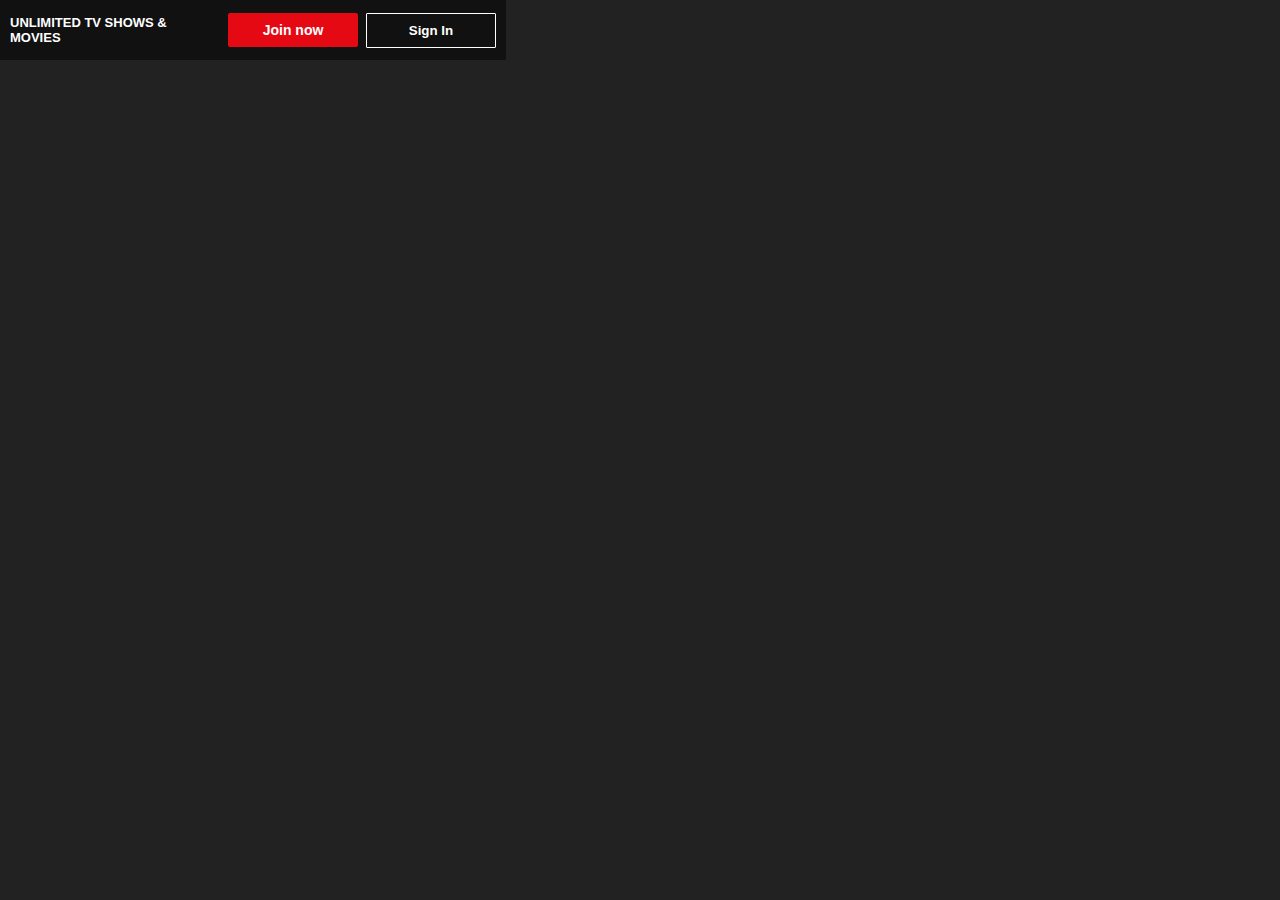
==== index1.html @ 2d8430bd "modified file successfully" ====
<!DOCTYPE html>
<html lang="en">
<head>
    <meta charset="UTF-8">
    <meta name="viewport" content="width=device-width, initial-scale=1.0">
    <title>Document</title>
    <link rel="stylesheet" href="index1.css">
</head>
<body>
    <!-- nav bar -->
    <nav>
        <div class="logo">
            <img src="pngwing.com.png" alt="">
        </div>
        <div class="actions">
            <div class="cls">UNLIMITED TV SHOWS & MOVIES</div>
            <button class="joinnow">Join now</button>
            <button class="signin"><b>Sign In</b></button>
        </div>
     </nav>

</body>
</html>
---- index1.css ----
*{
    padding:0px;
    margin:0px;
    box-sizing:border-box ;
}
body{
    background-color: #222;
    color:#fff;
    font-family:Netflix Sans, Helvetica Neue, Segoe UI, Roboto, Ubuntu, sans-serif ;
}
nav .logo img{
    object-fit: contain;
    max-width: 20%; 
}
nav{
    display: flex;
    padding: 5px 10px;
    justify-content: space-between;
    position: fixed;
    background-color: #111; 
    height: 60px;
}
nav .actions{
    align-items: center;
    display: flex;
    flex-direction: row;
    font-size: 13px;
    font-weight: 600;
}
nav .actions .cls{
    display: block;
    unicode-bidi: isolate;
    width: 210px;
}
nav .actions .joinnow{
    background-color: #e50914;
    color: #fff;
    font-size: 14px;
    font-weight: 600;
    padding: 9px 16px ;
    border: none;
    border-radius: 2px;
    cursor: pointer;
    margin: 0 8px;
    width:130px ;
}
nav .actions .joinnow:hover{
    background-color: #fff;
    color: #958383;
    transition: 0.8ms;
}
nav .actions .signin{
    background-color: transparent;
    color: #fff;
    padding: 9px 16px ;
    border: 0.5px solid #fff;
    border-radius: 1px;
    width: 130px;
}
nav .actions .signin:hover{
    background-color: #fff;
    color: #111;
}
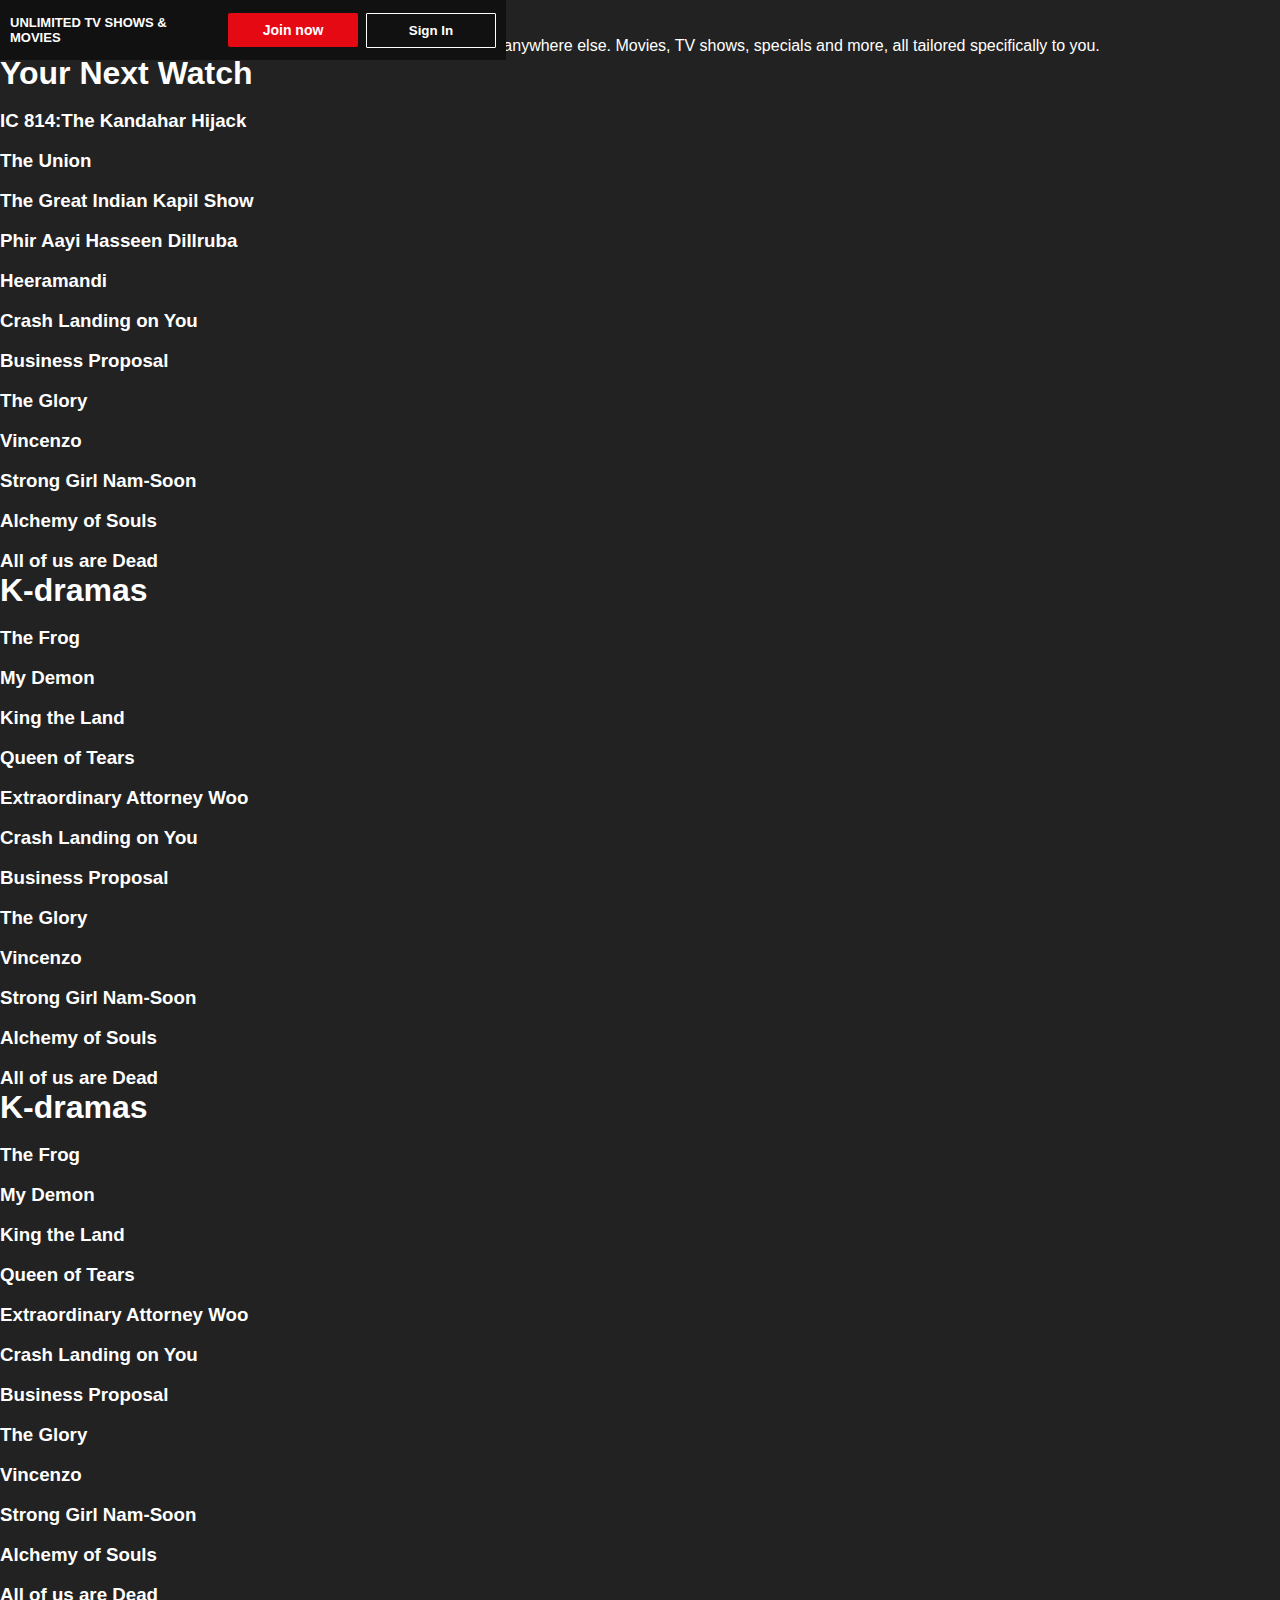
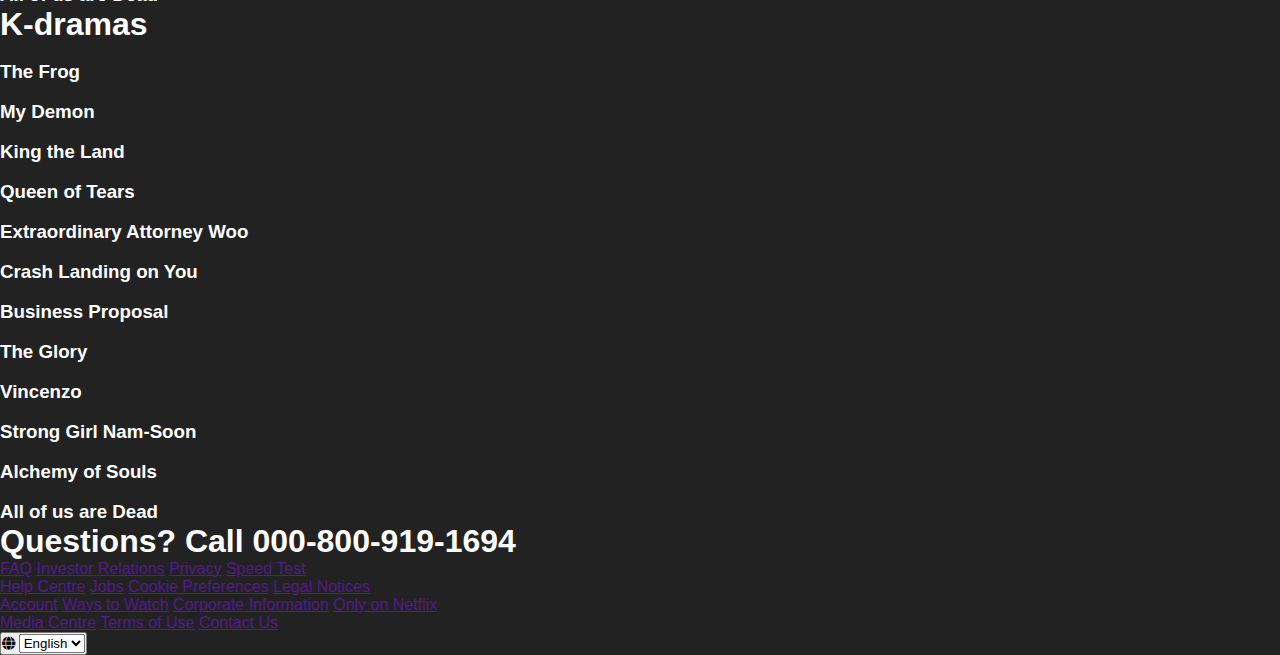
==== commit 1c22320e: "modified file successfully" ====
--- a/index1.html
+++ b/index1.html
@@ -5,6 +5,7 @@
     <meta name="viewport" content="width=device-width, initial-scale=1.0">
     <title>Document</title>
     <link rel="stylesheet" href="index1.css">
+    <link rel="stylesheet" href="https://cdnjs.cloudflare.com/ajax/libs/font-awesome/6.6.0/css/all.min.css">
 </head>
 <body>
     <!-- nav bar -->
@@ -18,6 +19,260 @@
             <button class="signin"><b>Sign In</b></button>
         </div>
      </nav>
-
+     <section class="outline">
+        <h1 class="only"><b>Only on Netflix</b></h1>
+        <p>Netflix is the home of amazing original programming that you can’t find anywhere else. Movies, TV shows, specials and more, all tailored specifically to you.</p>
+        <h1>Your Next Watch</h1>
+        <div class="posters">
+            <div class="new">
+                <img src="https://occ-0-5261-3663.1.nflxso.net/dnm/api/v6/Qs00mKCpRvrkl3HZAN5KwEL1kpE/[base64].jpg?r=533"
+                    alt="" class="poster">
+                <h3>IC 814:The Kandahar Hijack</h3>
+            </div>
+            <div class="new">
+                <img src="https://occ-0-5261-3663.1.nflxso.net/dnm/api/v6/Qs00mKCpRvrkl3HZAN5KwEL1kpE/[base64].jpg?r=bb6"alt="" class="poster">
+                <h3>The Union</h3>    
+            </div>
+            <div class="new">
+                <img src="https://occ-0-5261-3663.1.nflxso.net/dnm/api/v6/Qs00mKCpRvrkl3HZAN5KwEL1kpE/AAAABYVEdkYu_MF22poUFiLjwYgBVdHnzbSue32Kyx8lcCwrXBm0QSkG-vRmZM0C-ZmAsiUy5p14givKf9udeGMP8-IaL9aCq12ztod7KP_6eeK0AHW2UAkrdB8ydfwMR6jmt96P.jpg?r=92b"alt="" class="poster">
+                <h3>The Great Indian Kapil Show</h3>
+            </div>
+            <div class="new">
+                <img src="https://occ-0-5261-3663.1.nflxso.net/dnm/api/v6/Qs00mKCpRvrkl3HZAN5KwEL1kpE/[base64].jpg?r=8f2"alt="" class="poster">
+                <h3>
+                    Phir Aayi Hasseen Dillruba</h3>
+            </div>
+            <div class="new">
+                <img src="https://occ-0-5261-3662.1.nflxso.net/dnm/api/v6/Qs00mKCpRvrkl3HZAN5KwEL1kpE/AAAABUH8NFZMMoPr4JHVJVTz0t8ZY3IKkRwitkL5wRWonK7zgc8Olm1rho7z8f0uIzkMcZmi6R8G4JLil1c3qM4UhfZ2EeRvrRGxkyX7vzbu4dynk5YVXTd4LUbrEeNsr7sSySHG.jpg?r=66f"alt="" class="poster">
+                <h3>Heeramandi</h3>
+            </div>
+            <div class="new">
+                <img src="https://occ-0-7613-3663.1.nflxso.net/dnm/api/v6/Qs00mKCpRvrkl3HZAN5KwEL1kpE/AAAABdxN36ttYwRQ2x5Gd4Vf8-kZZPwvMCRS0-dvt8BDlxSa3Fr3jfZVJ96CP-or5s67yFfK9Gq8Csmf5y8DtrXrGFkGH7JAif9HORfsvZUSI3yK-TL54cg3hK9Pb67utRRr04Wa.jpg?r=2b0"alt="" class="poster">
+                <h3>Crash Landing on You</h3>
+            </div>
+            <div class="new">
+                <img src="https://occ-0-7613-3663.1.nflxso.net/dnm/api/v6/Qs00mKCpRvrkl3HZAN5KwEL1kpE/AAAABa6R0zawmvBIlpRMxH9N2cD-aKWcmyqM8q3d_u41QnzVuaTgU8vxi1cWa4Q5oLSVCRjVDIoC0opTfZO_s-hyMzZl1_8PGK449ohLgy9CvPNXpKKkgCeta667RBPXODjZ2UWr.jpg?r=095"alt="" class="poster">
+                <h3>Business Proposal</h3>
+            </div>
+            <div class="new">
+                <img src="https://occ-0-7613-3663.1.nflxso.net/dnm/api/v6/Qs00mKCpRvrkl3HZAN5KwEL1kpE/AAAABVfPGa77dyP88-Xt_q-1tFannPOu5z0IK0DpvzCAZQUIPmWD5S8H2COg1wpWnIdBmRnxz3rFkobaI53h0zDaW9A7bNskvscjOkM9XWv7TT-_7KKnGgQqLt680sXelr48HssQ.jpg?r=3d2"alt="" class="poster">
+                <h3>The Glory</h3>
+            </div>
+            <div class="new">
+                <img src="https://occ-0-7613-3663.1.nflxso.net/dnm/api/v6/Qs00mKCpRvrkl3HZAN5KwEL1kpE/AAAABSitjBhxTkmKXKaLTESIa5iQ58nAyggjQUOYupjSwRe4gUR-_YAITsOHD6tTTZNuBfh0ssBesZYcvf9X7kTOjYj9LklBcD2gEr8rFmNxUtSBec4jGBl4Faf5hCl09TqioZr0.jpg?r=c8b"alt="" class="poster">
+                <h3>Vincenzo</h3>
+            </div>
+            <div class="new">
+                <img src="https://occ-0-7613-3663.1.nflxso.net/dnm/api/v6/Qs00mKCpRvrkl3HZAN5KwEL1kpE/AAAABcFoaztNqXLBlu5wt61mqadk_CMGU4W0UBALtAQs2YG4yJBNVNHmNiB8RtqnPPvYbZ8tdN2rFU6h6Zs7WuIv7c74C74zQeggvD2BB4NEIknREGmNptnt7-_E5Rt41ZyjsFMB.jpg?r=b45"alt="" class="poster">
+                <h3>Strong Girl Nam-Soon</h3>
+            </div>
+            <div class="new">
+                <img src="https://occ-0-7613-3663.1.nflxso.net/dnm/api/v6/Qs00mKCpRvrkl3HZAN5KwEL1kpE/AAAABcA5ihJ4PuMTrXRTHaAth8_nva2HRrSpo6wDgeD-HQjL1xILiSbYvlxn3UUrfrRehqFd61hZ_TczbI3bSzNGVe45MDX3kRA9Q6eFV8MugE-LEhQqj8wwZOScKLsz5US_6UDI.jpg?r=95c"alt="" class="poster">
+                <h3>Alchemy of Souls</h3>
+            </div>
+            <div class="new">
+                <img src="https://occ-0-7613-3663.1.nflxso.net/dnm/api/v6/Qs00mKCpRvrkl3HZAN5KwEL1kpE/AAAABdOdSuAwEvu_jZKZr4g_GHiP3YpfGSkqDi5yisAEpNVwAv-raxL1fcezQZn4aEu7ixtzlsbRg2GlY2_dkqo9QJyaJgz0Qkr1tH76wgOK9ulsSgZDe_QhgqxBTPeTJgIRGGSI.jpg?r=d40"alt="" class="poster">
+                <h3>All of us are Dead</h3>
+            </div>
+        </div>
+    </section>
+    <section>
+        <h1>K-dramas</h1>
+        <div class="posters">
+            <div class="new">
+                <img src="https://occ-0-7613-3663.1.nflxso.net/dnm/api/v6/Qs00mKCpRvrkl3HZAN5KwEL1kpE/[base64].jpg?r=c81"
+                    alt="" class="poster">
+                <h3>The Frog</h3>
+            </div>
+            <div class="new">
+                <img src="https://occ-0-7613-3663.1.nflxso.net/dnm/api/v6/Qs00mKCpRvrkl3HZAN5KwEL1kpE/AAAABQDpT6t8mS6Bent2_DvrUxLtm_sov8E2N7qazbGw6iISJLJh1LnGOJKOzi6fY5gxCqzu8tmDIKZ3I3Po5e6jKRYjIC2N1Ahs76BHqWgeTUV-3JNMvKwq1KfxjoW3E48X3LZe.jpg?r=44c"alt="" class="poster">
+                <h3>My Demon</h3>    
+            </div>
+            <div class="new">
+                <img src="https://occ-0-7613-3663.1.nflxso.net/dnm/api/v6/Qs00mKCpRvrkl3HZAN5KwEL1kpE/AAAABcg9TuSaELytTMpfLNBbxPokSI47FYpoWXi2vbAvluwsIXZAQ_M2mBc6BoAfjahHiZGrJzGmCwBxfwNG_JYhQZ7Q5O_5UjdousyT7iLkqOFlzgNy1L2hZNDEeYKXfYw-GOw9.jpg?r=b69"alt="" class="poster">
+                <h3>King the Land</h3>
+            </div>
+            <div class="new">
+                <img src="https://occ-0-7613-3663.1.nflxso.net/dnm/api/v6/Qs00mKCpRvrkl3HZAN5KwEL1kpE/AAAABauaf_pjBXX9G_dl-IYBIWLYWexsTpaSGU0ulKaCMLmsn_ew6nmLGev9nFJJ7bRDMaKAGE0G2Egdgy30VgHbVI7c0-IeOxmMp5j-0AoMIuToZbPzDmGzCQjZIN_OLvtEARjE.jpg?r=3e4"alt="" class="poster">
+                <h3>Queen of Tears</h3>
+            </div>
+            <div class="new">
+                <img src="https://occ-0-7613-3663.1.nflxso.net/dnm/api/v6/Qs00mKCpRvrkl3HZAN5KwEL1kpE/AAAABWJrYB_PTHdpNMIwBeszzs4d5Qe4GyIlXOoyQhA0pvhLkYUk-yDw2s94PwpKEAAHshonNEXTwLnW9hVHJPEgN-1r2aGO-ZHN4qXPnOhkSI7_oOeLSxNLzEtkZNqd3os0qI_P.jpg?r=141"alt="" class="poster">
+                <h3>Extraordinary Attorney Woo</h3>
+            </div>
+            <div class="new">
+                <img src="https://occ-0-7613-3663.1.nflxso.net/dnm/api/v6/Qs00mKCpRvrkl3HZAN5KwEL1kpE/AAAABdxN36ttYwRQ2x5Gd4Vf8-kZZPwvMCRS0-dvt8BDlxSa3Fr3jfZVJ96CP-or5s67yFfK9Gq8Csmf5y8DtrXrGFkGH7JAif9HORfsvZUSI3yK-TL54cg3hK9Pb67utRRr04Wa.jpg?r=2b0"alt="" class="poster">
+                <h3>Crash Landing on You</h3>
+            </div>
+            <div class="new">
+                <img src="https://occ-0-7613-3663.1.nflxso.net/dnm/api/v6/Qs00mKCpRvrkl3HZAN5KwEL1kpE/AAAABa6R0zawmvBIlpRMxH9N2cD-aKWcmyqM8q3d_u41QnzVuaTgU8vxi1cWa4Q5oLSVCRjVDIoC0opTfZO_s-hyMzZl1_8PGK449ohLgy9CvPNXpKKkgCeta667RBPXODjZ2UWr.jpg?r=095"alt="" class="poster">
+                <h3>Business Proposal</h3>
+            </div>
+            <div class="new">
+                <img src="https://occ-0-7613-3663.1.nflxso.net/dnm/api/v6/Qs00mKCpRvrkl3HZAN5KwEL1kpE/AAAABVfPGa77dyP88-Xt_q-1tFannPOu5z0IK0DpvzCAZQUIPmWD5S8H2COg1wpWnIdBmRnxz3rFkobaI53h0zDaW9A7bNskvscjOkM9XWv7TT-_7KKnGgQqLt680sXelr48HssQ.jpg?r=3d2"alt="" class="poster">
+                <h3>The Glory</h3>
+            </div>
+            <div class="new">
+                <img src="https://occ-0-7613-3663.1.nflxso.net/dnm/api/v6/Qs00mKCpRvrkl3HZAN5KwEL1kpE/AAAABSitjBhxTkmKXKaLTESIa5iQ58nAyggjQUOYupjSwRe4gUR-_YAITsOHD6tTTZNuBfh0ssBesZYcvf9X7kTOjYj9LklBcD2gEr8rFmNxUtSBec4jGBl4Faf5hCl09TqioZr0.jpg?r=c8b"alt="" class="poster">
+                <h3>Vincenzo</h3>
+            </div>
+            <div class="new">
+                <img src="https://occ-0-7613-3663.1.nflxso.net/dnm/api/v6/Qs00mKCpRvrkl3HZAN5KwEL1kpE/AAAABcFoaztNqXLBlu5wt61mqadk_CMGU4W0UBALtAQs2YG4yJBNVNHmNiB8RtqnPPvYbZ8tdN2rFU6h6Zs7WuIv7c74C74zQeggvD2BB4NEIknREGmNptnt7-_E5Rt41ZyjsFMB.jpg?r=b45"alt="" class="poster">
+                <h3>Strong Girl Nam-Soon</h3>
+            </div>
+            <div class="new">
+                <img src="https://occ-0-7613-3663.1.nflxso.net/dnm/api/v6/Qs00mKCpRvrkl3HZAN5KwEL1kpE/AAAABcA5ihJ4PuMTrXRTHaAth8_nva2HRrSpo6wDgeD-HQjL1xILiSbYvlxn3UUrfrRehqFd61hZ_TczbI3bSzNGVe45MDX3kRA9Q6eFV8MugE-LEhQqj8wwZOScKLsz5US_6UDI.jpg?r=95c"alt="" class="poster">
+                <h3>Alchemy of Souls</h3>
+            </div>
+            <div class="new">
+                <img src="https://occ-0-7613-3663.1.nflxso.net/dnm/api/v6/Qs00mKCpRvrkl3HZAN5KwEL1kpE/AAAABdOdSuAwEvu_jZKZr4g_GHiP3YpfGSkqDi5yisAEpNVwAv-raxL1fcezQZn4aEu7ixtzlsbRg2GlY2_dkqo9QJyaJgz0Qkr1tH76wgOK9ulsSgZDe_QhgqxBTPeTJgIRGGSI.jpg?r=d40"alt="" class="poster">
+                <h3>All of us are Dead</h3>
+            </div>
+        </div>
+    </section>
+    <section>
+        <h1>K-dramas</h1>
+        <div class="posters">
+            <div class="new">
+                <img src="https://occ-0-7613-3663.1.nflxso.net/dnm/api/v6/Qs00mKCpRvrkl3HZAN5KwEL1kpE/[base64].jpg?r=c81"
+                    alt="" class="poster">
+                <h3>The Frog</h3>
+            </div>
+            <div class="new">
+                <img src="https://occ-0-7613-3663.1.nflxso.net/dnm/api/v6/Qs00mKCpRvrkl3HZAN5KwEL1kpE/AAAABQDpT6t8mS6Bent2_DvrUxLtm_sov8E2N7qazbGw6iISJLJh1LnGOJKOzi6fY5gxCqzu8tmDIKZ3I3Po5e6jKRYjIC2N1Ahs76BHqWgeTUV-3JNMvKwq1KfxjoW3E48X3LZe.jpg?r=44c"alt="" class="poster">
+                <h3>My Demon</h3>    
+            </div>
+            <div class="new">
+                <img src="https://occ-0-7613-3663.1.nflxso.net/dnm/api/v6/Qs00mKCpRvrkl3HZAN5KwEL1kpE/AAAABcg9TuSaELytTMpfLNBbxPokSI47FYpoWXi2vbAvluwsIXZAQ_M2mBc6BoAfjahHiZGrJzGmCwBxfwNG_JYhQZ7Q5O_5UjdousyT7iLkqOFlzgNy1L2hZNDEeYKXfYw-GOw9.jpg?r=b69"alt="" class="poster">
+                <h3>King the Land</h3>
+            </div>
+            <div class="new">
+                <img src="https://occ-0-7613-3663.1.nflxso.net/dnm/api/v6/Qs00mKCpRvrkl3HZAN5KwEL1kpE/AAAABauaf_pjBXX9G_dl-IYBIWLYWexsTpaSGU0ulKaCMLmsn_ew6nmLGev9nFJJ7bRDMaKAGE0G2Egdgy30VgHbVI7c0-IeOxmMp5j-0AoMIuToZbPzDmGzCQjZIN_OLvtEARjE.jpg?r=3e4"alt="" class="poster">
+                <h3>Queen of Tears</h3>
+            </div>
+            <div class="new">
+                <img src="https://occ-0-7613-3663.1.nflxso.net/dnm/api/v6/Qs00mKCpRvrkl3HZAN5KwEL1kpE/AAAABWJrYB_PTHdpNMIwBeszzs4d5Qe4GyIlXOoyQhA0pvhLkYUk-yDw2s94PwpKEAAHshonNEXTwLnW9hVHJPEgN-1r2aGO-ZHN4qXPnOhkSI7_oOeLSxNLzEtkZNqd3os0qI_P.jpg?r=141"alt="" class="poster">
+                <h3>Extraordinary Attorney Woo</h3>
+            </div>
+            <div class="new">
+                <img src="https://occ-0-7613-3663.1.nflxso.net/dnm/api/v6/Qs00mKCpRvrkl3HZAN5KwEL1kpE/AAAABdxN36ttYwRQ2x5Gd4Vf8-kZZPwvMCRS0-dvt8BDlxSa3Fr3jfZVJ96CP-or5s67yFfK9Gq8Csmf5y8DtrXrGFkGH7JAif9HORfsvZUSI3yK-TL54cg3hK9Pb67utRRr04Wa.jpg?r=2b0"alt="" class="poster">
+                <h3>Crash Landing on You</h3>
+            </div>
+            <div class="new">
+                <img src="https://occ-0-7613-3663.1.nflxso.net/dnm/api/v6/Qs00mKCpRvrkl3HZAN5KwEL1kpE/AAAABa6R0zawmvBIlpRMxH9N2cD-aKWcmyqM8q3d_u41QnzVuaTgU8vxi1cWa4Q5oLSVCRjVDIoC0opTfZO_s-hyMzZl1_8PGK449ohLgy9CvPNXpKKkgCeta667RBPXODjZ2UWr.jpg?r=095"alt="" class="poster">
+                <h3>Business Proposal</h3>
+            </div>
+            <div class="new">
+                <img src="https://occ-0-7613-3663.1.nflxso.net/dnm/api/v6/Qs00mKCpRvrkl3HZAN5KwEL1kpE/AAAABVfPGa77dyP88-Xt_q-1tFannPOu5z0IK0DpvzCAZQUIPmWD5S8H2COg1wpWnIdBmRnxz3rFkobaI53h0zDaW9A7bNskvscjOkM9XWv7TT-_7KKnGgQqLt680sXelr48HssQ.jpg?r=3d2"alt="" class="poster">
+                <h3>The Glory</h3>
+            </div>
+            <div class="new">
+                <img src="https://occ-0-7613-3663.1.nflxso.net/dnm/api/v6/Qs00mKCpRvrkl3HZAN5KwEL1kpE/AAAABSitjBhxTkmKXKaLTESIa5iQ58nAyggjQUOYupjSwRe4gUR-_YAITsOHD6tTTZNuBfh0ssBesZYcvf9X7kTOjYj9LklBcD2gEr8rFmNxUtSBec4jGBl4Faf5hCl09TqioZr0.jpg?r=c8b"alt="" class="poster">
+                <h3>Vincenzo</h3>
+            </div>
+            <div class="new">
+                <img src="https://occ-0-7613-3663.1.nflxso.net/dnm/api/v6/Qs00mKCpRvrkl3HZAN5KwEL1kpE/AAAABcFoaztNqXLBlu5wt61mqadk_CMGU4W0UBALtAQs2YG4yJBNVNHmNiB8RtqnPPvYbZ8tdN2rFU6h6Zs7WuIv7c74C74zQeggvD2BB4NEIknREGmNptnt7-_E5Rt41ZyjsFMB.jpg?r=b45"alt="" class="poster">
+                <h3>Strong Girl Nam-Soon</h3>
+            </div>
+            <div class="new">
+                <img src="https://occ-0-7613-3663.1.nflxso.net/dnm/api/v6/Qs00mKCpRvrkl3HZAN5KwEL1kpE/AAAABcA5ihJ4PuMTrXRTHaAth8_nva2HRrSpo6wDgeD-HQjL1xILiSbYvlxn3UUrfrRehqFd61hZ_TczbI3bSzNGVe45MDX3kRA9Q6eFV8MugE-LEhQqj8wwZOScKLsz5US_6UDI.jpg?r=95c"alt="" class="poster">
+                <h3>Alchemy of Souls</h3>
+            </div>
+            <div class="new">
+                <img src="https://occ-0-7613-3663.1.nflxso.net/dnm/api/v6/Qs00mKCpRvrkl3HZAN5KwEL1kpE/AAAABdOdSuAwEvu_jZKZr4g_GHiP3YpfGSkqDi5yisAEpNVwAv-raxL1fcezQZn4aEu7ixtzlsbRg2GlY2_dkqo9QJyaJgz0Qkr1tH76wgOK9ulsSgZDe_QhgqxBTPeTJgIRGGSI.jpg?r=d40"alt="" class="poster">
+                <h3>All of us are Dead</h3>
+            </div>
+        </div>
+    </section>
+    <section>
+        <h1>K-dramas</h1>
+        <div class="posters">
+            <div class="new">
+                <img src="https://occ-0-7613-3663.1.nflxso.net/dnm/api/v6/Qs00mKCpRvrkl3HZAN5KwEL1kpE/[base64].jpg?r=c81"
+                    alt="" class="poster">
+                <h3>The Frog</h3>
+            </div>
+            <div class="new">
+                <img src="https://occ-0-7613-3663.1.nflxso.net/dnm/api/v6/Qs00mKCpRvrkl3HZAN5KwEL1kpE/AAAABQDpT6t8mS6Bent2_DvrUxLtm_sov8E2N7qazbGw6iISJLJh1LnGOJKOzi6fY5gxCqzu8tmDIKZ3I3Po5e6jKRYjIC2N1Ahs76BHqWgeTUV-3JNMvKwq1KfxjoW3E48X3LZe.jpg?r=44c"alt="" class="poster">
+                <h3>My Demon</h3>    
+            </div>
+            <div class="new">
+                <img src="https://occ-0-7613-3663.1.nflxso.net/dnm/api/v6/Qs00mKCpRvrkl3HZAN5KwEL1kpE/AAAABcg9TuSaELytTMpfLNBbxPokSI47FYpoWXi2vbAvluwsIXZAQ_M2mBc6BoAfjahHiZGrJzGmCwBxfwNG_JYhQZ7Q5O_5UjdousyT7iLkqOFlzgNy1L2hZNDEeYKXfYw-GOw9.jpg?r=b69"alt="" class="poster">
+                <h3>King the Land</h3>
+            </div>
+            <div class="new">
+                <img src="https://occ-0-7613-3663.1.nflxso.net/dnm/api/v6/Qs00mKCpRvrkl3HZAN5KwEL1kpE/AAAABauaf_pjBXX9G_dl-IYBIWLYWexsTpaSGU0ulKaCMLmsn_ew6nmLGev9nFJJ7bRDMaKAGE0G2Egdgy30VgHbVI7c0-IeOxmMp5j-0AoMIuToZbPzDmGzCQjZIN_OLvtEARjE.jpg?r=3e4"alt="" class="poster">
+                <h3>Queen of Tears</h3>
+            </div>
+            <div class="new">
+                <img src="https://occ-0-7613-3663.1.nflxso.net/dnm/api/v6/Qs00mKCpRvrkl3HZAN5KwEL1kpE/AAAABWJrYB_PTHdpNMIwBeszzs4d5Qe4GyIlXOoyQhA0pvhLkYUk-yDw2s94PwpKEAAHshonNEXTwLnW9hVHJPEgN-1r2aGO-ZHN4qXPnOhkSI7_oOeLSxNLzEtkZNqd3os0qI_P.jpg?r=141"alt="" class="poster">
+                <h3>Extraordinary Attorney Woo</h3>
+            </div>
+            <div class="new">
+                <img src="https://occ-0-7613-3663.1.nflxso.net/dnm/api/v6/Qs00mKCpRvrkl3HZAN5KwEL1kpE/AAAABdxN36ttYwRQ2x5Gd4Vf8-kZZPwvMCRS0-dvt8BDlxSa3Fr3jfZVJ96CP-or5s67yFfK9Gq8Csmf5y8DtrXrGFkGH7JAif9HORfsvZUSI3yK-TL54cg3hK9Pb67utRRr04Wa.jpg?r=2b0"alt="" class="poster">
+                <h3>Crash Landing on You</h3>
+            </div>
+            <div class="new">
+                <img src="https://occ-0-7613-3663.1.nflxso.net/dnm/api/v6/Qs00mKCpRvrkl3HZAN5KwEL1kpE/AAAABa6R0zawmvBIlpRMxH9N2cD-aKWcmyqM8q3d_u41QnzVuaTgU8vxi1cWa4Q5oLSVCRjVDIoC0opTfZO_s-hyMzZl1_8PGK449ohLgy9CvPNXpKKkgCeta667RBPXODjZ2UWr.jpg?r=095"alt="" class="poster">
+                <h3>Business Proposal</h3>
+            </div>
+            <div class="new">
+                <img src="https://occ-0-7613-3663.1.nflxso.net/dnm/api/v6/Qs00mKCpRvrkl3HZAN5KwEL1kpE/AAAABVfPGa77dyP88-Xt_q-1tFannPOu5z0IK0DpvzCAZQUIPmWD5S8H2COg1wpWnIdBmRnxz3rFkobaI53h0zDaW9A7bNskvscjOkM9XWv7TT-_7KKnGgQqLt680sXelr48HssQ.jpg?r=3d2"alt="" class="poster">
+                <h3>The Glory</h3>
+            </div>
+            <div class="new">
+                <img src="https://occ-0-7613-3663.1.nflxso.net/dnm/api/v6/Qs00mKCpRvrkl3HZAN5KwEL1kpE/AAAABSitjBhxTkmKXKaLTESIa5iQ58nAyggjQUOYupjSwRe4gUR-_YAITsOHD6tTTZNuBfh0ssBesZYcvf9X7kTOjYj9LklBcD2gEr8rFmNxUtSBec4jGBl4Faf5hCl09TqioZr0.jpg?r=c8b"alt="" class="poster">
+                <h3>Vincenzo</h3>
+            </div>
+            <div class="new">
+                <img src="https://occ-0-7613-3663.1.nflxso.net/dnm/api/v6/Qs00mKCpRvrkl3HZAN5KwEL1kpE/AAAABcFoaztNqXLBlu5wt61mqadk_CMGU4W0UBALtAQs2YG4yJBNVNHmNiB8RtqnPPvYbZ8tdN2rFU6h6Zs7WuIv7c74C74zQeggvD2BB4NEIknREGmNptnt7-_E5Rt41ZyjsFMB.jpg?r=b45"alt="" class="poster">
+                <h3>Strong Girl Nam-Soon</h3>
+            </div>
+            <div class="new">
+                <img src="https://occ-0-7613-3663.1.nflxso.net/dnm/api/v6/Qs00mKCpRvrkl3HZAN5KwEL1kpE/AAAABcA5ihJ4PuMTrXRTHaAth8_nva2HRrSpo6wDgeD-HQjL1xILiSbYvlxn3UUrfrRehqFd61hZ_TczbI3bSzNGVe45MDX3kRA9Q6eFV8MugE-LEhQqj8wwZOScKLsz5US_6UDI.jpg?r=95c"alt="" class="poster">
+                <h3>Alchemy of Souls</h3>
+            </div>
+            <div class="new">
+                <img src="https://occ-0-7613-3663.1.nflxso.net/dnm/api/v6/Qs00mKCpRvrkl3HZAN5KwEL1kpE/AAAABdOdSuAwEvu_jZKZr4g_GHiP3YpfGSkqDi5yisAEpNVwAv-raxL1fcezQZn4aEu7ixtzlsbRg2GlY2_dkqo9QJyaJgz0Qkr1tH76wgOK9ulsSgZDe_QhgqxBTPeTJgIRGGSI.jpg?r=d40"alt="" class="poster">
+                <h3>All of us are Dead</h3>
+            </div>
+        </div>
+    </section>
+    <!-- footer -->
+    <footer>
+        <h1>Questions? Call 000-800-919-1694</h1>
+        <div class="row">
+            <div class="col">
+                <a href="">FAQ</a>
+                <a href="">Investor Relations</a>
+                <a href="">Privacy</a>
+                <a href="">Speed Test</a>
+            </div>
+            <div class="col">
+                <a href="">Help Centre</a>
+                <a href="">Jobs</a>
+                <a href="">Cookie Preferences</a>
+                <a href="">Legal Notices</a>
+            </div>
+            <div class="col">
+                <a href="">Account</a>
+                <a href="">Ways to Watch</a>
+                <a href="">Corporate Information</a>
+                <a href="">Only on Netflix</a>
+            </div>
+            <div class="col">
+                <a href="">Media Centre</a>
+                <a href="">Terms of Use</a>
+                <a href="">Contact Us</a>
+            </div>
+        </div>
+        <button>
+            <i class="fa-solid fa-globe"></i>
+            <select name="" id="">
+                <option value="">English</option>
+                <option value="">Telugu</option>
+            </select>
+        </button>
+    </footer>
 </body>
 </html>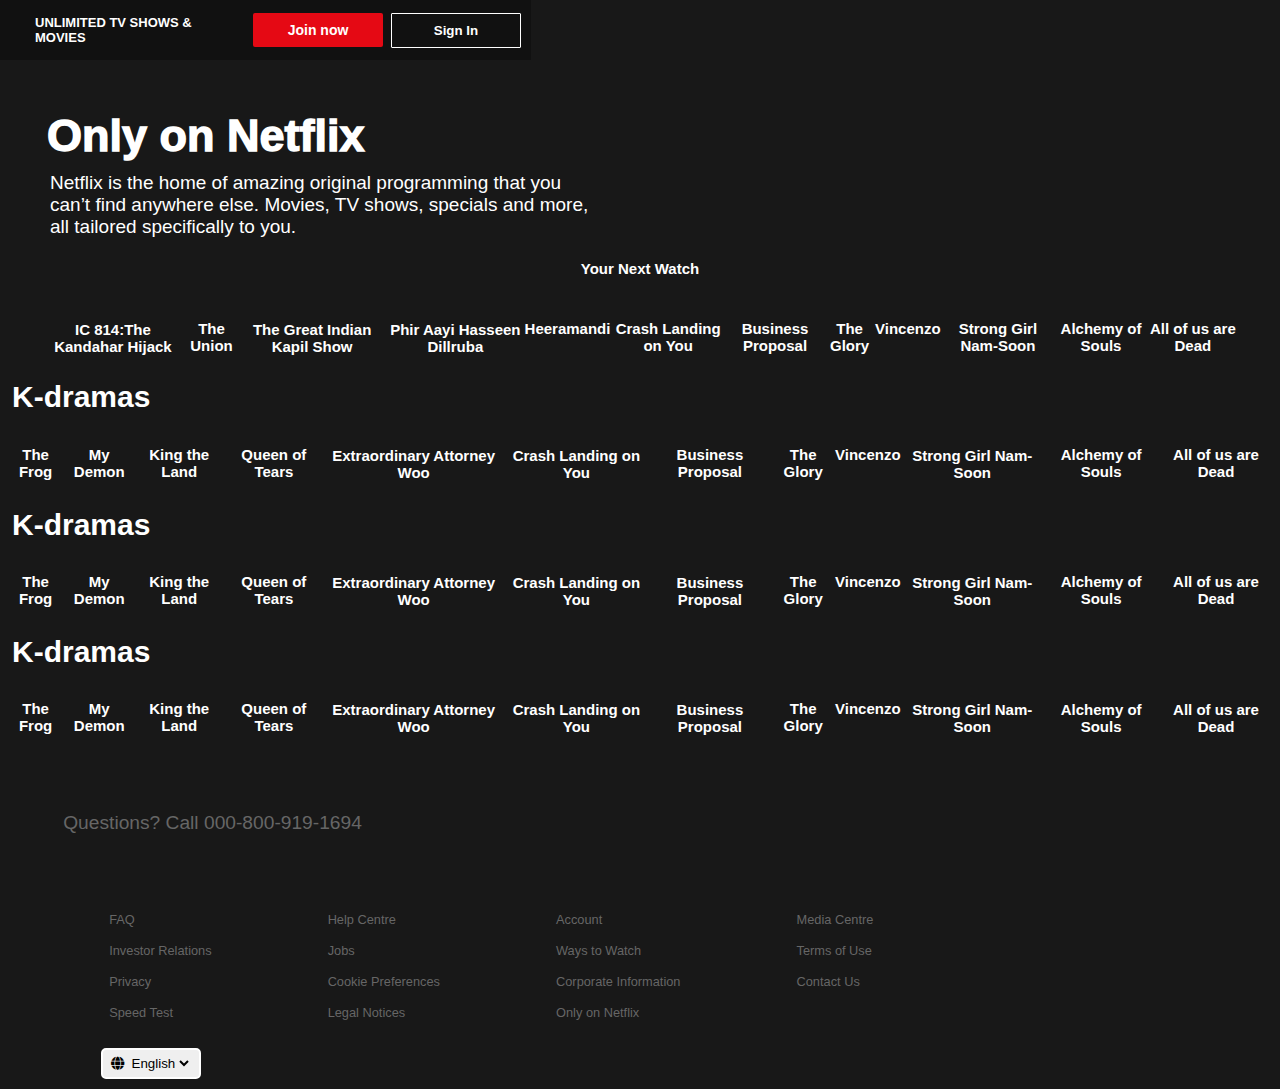
==== commit 0f083b16: "modified file successfully" ====
--- a/index1.html
+++ b/index1.html
@@ -22,7 +22,7 @@
      <section class="outline">
         <h1 class="only"><b>Only on Netflix</b></h1>
         <p>Netflix is the home of amazing original programming that you can’t find anywhere else. Movies, TV shows, specials and more, all tailored specifically to you.</p>
-        <h1>Your Next Watch</h1>
+        <h3>Your Next Watch</h1>
         <div class="posters">
             <div class="new">
                 <img src="https://occ-0-5261-3663.1.nflxso.net/dnm/api/v6/Qs00mKCpRvrkl3HZAN5KwEL1kpE/[base64].jpg?r=533"
--- a/index1.css
+++ b/index1.css
@@ -4,13 +4,16 @@
     box-sizing:border-box ;
 }
 body{
-    background-color: #222;
+    background-color: #181818;
     color:#fff;
     font-family:Netflix Sans, Helvetica Neue, Segoe UI, Roboto, Ubuntu, sans-serif ;
 }
 nav .logo img{
     object-fit: contain;
-    max-width: 20%; 
+    max-width: 14%;
+    margin-top: 5px; 
+    margin-left: 20px;
+    padding-left: 5px;
 }
 nav{
     display: flex;
@@ -60,4 +63,100 @@
 nav .actions .signin:hover{
     background-color: #fff;
     color: #111;
+}
+.outline{
+    margin:0px 25px;
+    padding:0px 10px;
+}
+.outline p{
+    max-width: 48%;
+    padding:10px 15px;
+    font-size: 19px;
+}
+.outline h3{
+    
+}
+section .only{
+    padding-top: 110px;
+    font-size: 45px;
+    font-weight: 1000;
+}
+.user{
+    font-size:1rem;
+    font-weight:700;
+    font-family: Arial, Helvetica, sans-serif;
+    filter: drop-shadow(10px 10px 10px rgba(217, 237, 5, 0.914));
+    color: yellow;
+}
+.banner{
+    background-image:url("https://occ-0-3215-3662.1.nflxso.net/dnm/api/v6/6AYY37jfdO6hpXcMjf9Yu5cnmO0/AAAABSzRQqMaM5IXcrgrT64Qtp3AZmvJU3mEwpA3Kiegs_qP3hMdpLLRnSZ9mVlvg8R9nO4SikNpRCvjI1gv1dsY2U7PJ75G0-WjI3Kv.jpg?r=a5a%22)%22");
+    background-size:cover;
+    background-position: center center;
+    max-width: 100%;
+    background-repeat: no-repeat;
+    height: 500px;
+}
+.posters{
+    display: flex;
+    overflow-y: hidden;
+    overflow-x: scroll;
+    margin:1% 0.5%;
+}
+.posters::-webkit-scrollbar{
+    display: none;
+}
+.poster{
+    margin:0% 0.5%;
+    border-radius: 0.4%;
+}
+h1{
+    font-size:30px;
+    font-weight: 700;
+    font-family: Arial, Helvetica, sans-serif;
+    padding:12px 0px 0px 12px;
+}
+h3{
+    text-align: center;
+    font-weight: 400px;
+    font-size: 15px;
+    padding: 1% 0%;
+}
+footer{
+    padding: 50px 4% 10px ;
+    color: #666;
+}
+footer h1{
+    font-size: 1.2rem;
+    font-weight: 500;
+    font-family: Arial, Helvetica, sans-serif;
+    margin: 0 0 50px 0;
+    color: #666;
+}
+footer .row{
+    display: flex;
+    align-items: start;
+    padding: 10px 0px;
+}
+footer .row .col{
+    margin: 10px 50px;
+}
+footer .row .col a{
+    text-decoration: none;
+    color: #666;
+    font-size: 0.8rem;
+    padding: 8px;
+    display: block;
+}
+footer button{
+    margin: 0 50px;
+    border: 2px solid white;
+    border-radius: 5px;
+    padding: 5px 0;
+    width: 100px;
+}
+footer button i{
+    border: none;
+}
+footer button select{
+    border: none;
 }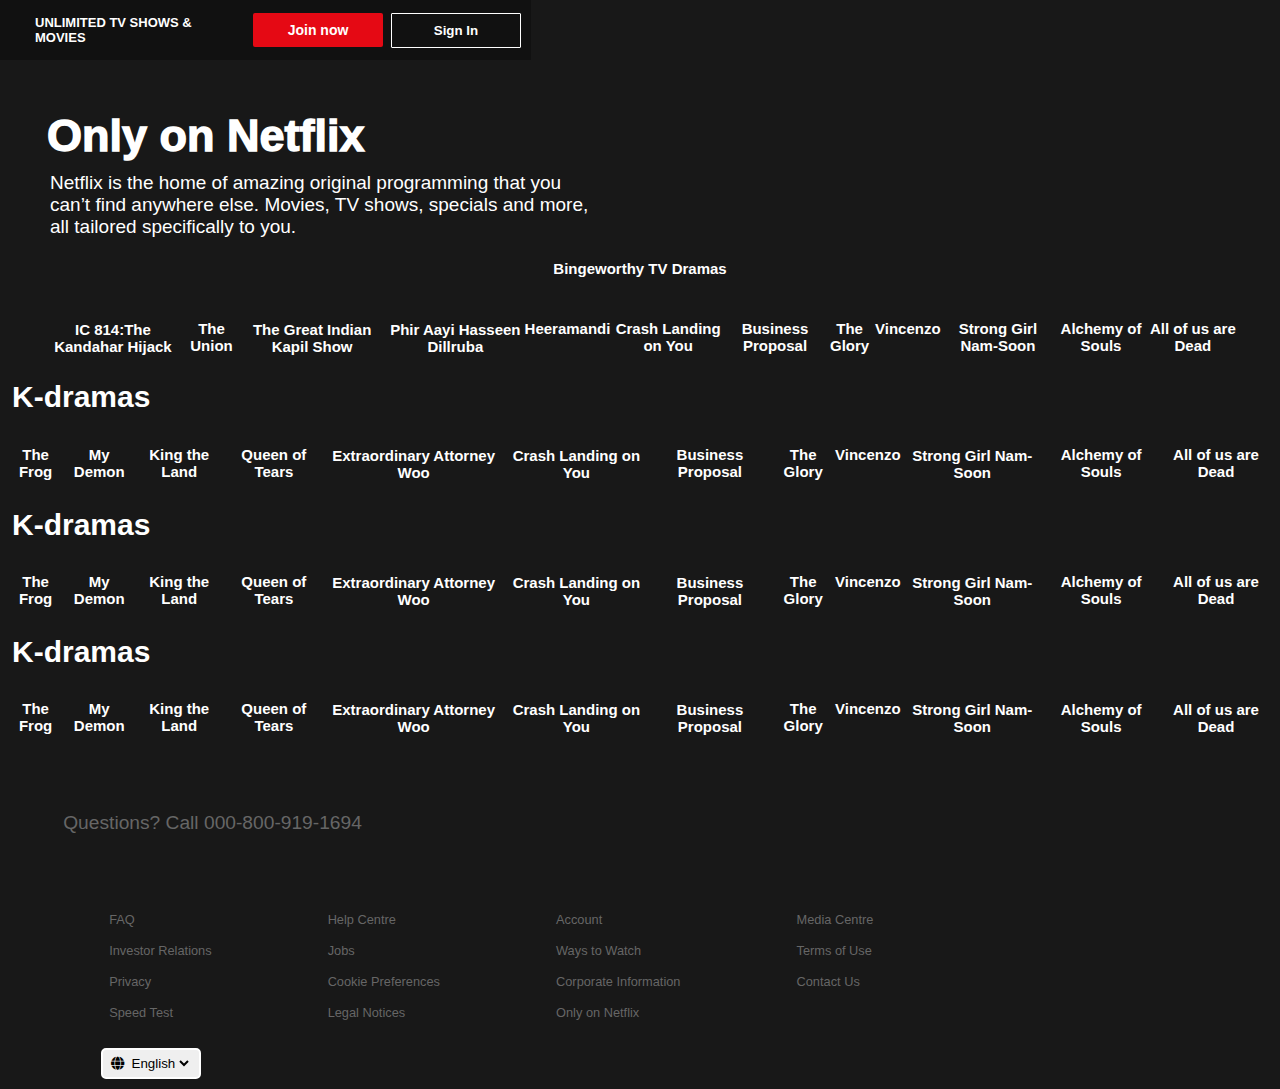
==== commit 41c2afca: "modified file successfully" ====
--- a/index1.html
+++ b/index1.html
@@ -22,7 +22,7 @@
      <section class="outline">
         <h1 class="only"><b>Only on Netflix</b></h1>
         <p>Netflix is the home of amazing original programming that you can’t find anywhere else. Movies, TV shows, specials and more, all tailored specifically to you.</p>
-        <h3>Your Next Watch</h1>
+        <h3>Bingeworthy TV Dramas</h3>
         <div class="posters">
             <div class="new">
                 <img src="https://occ-0-5261-3663.1.nflxso.net/dnm/api/v6/Qs00mKCpRvrkl3HZAN5KwEL1kpE/[base64].jpg?r=533"
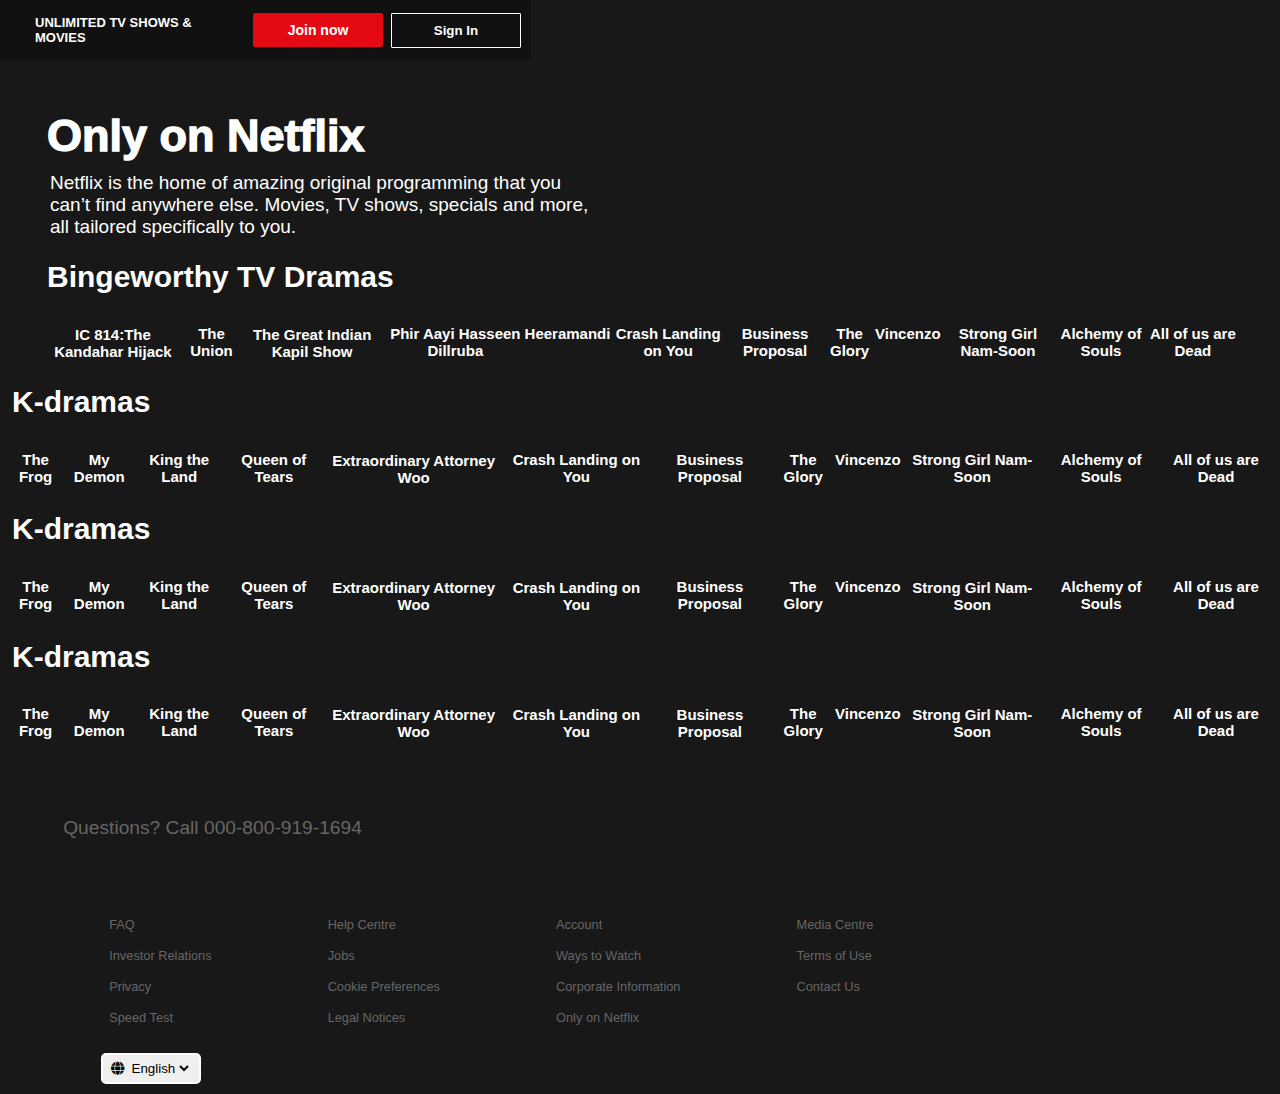
==== commit 6eea7dbf: "modified file successfully" ====
--- a/index1.html
+++ b/index1.html
@@ -22,7 +22,7 @@
      <section class="outline">
         <h1 class="only"><b>Only on Netflix</b></h1>
         <p>Netflix is the home of amazing original programming that you can’t find anywhere else. Movies, TV shows, specials and more, all tailored specifically to you.</p>
-        <h3>Bingeworthy TV Dramas</h3>
+        <p class="head">Bingeworthy TV Dramas</p>
         <div class="posters">
             <div class="new">
                 <img src="https://occ-0-5261-3663.1.nflxso.net/dnm/api/v6/Qs00mKCpRvrkl3HZAN5KwEL1kpE/[base64].jpg?r=533"
--- a/index1.css
+++ b/index1.css
@@ -73,8 +73,11 @@
     padding:10px 15px;
     font-size: 19px;
 }
-.outline h3{
-    
+.outline .head{
+        font-size:30px;
+        font-weight: 700;
+        font-family: Arial, Helvetica, sans-serif;
+        padding:12px 0px 0px 12px;
 }
 section .only{
     padding-top: 110px;
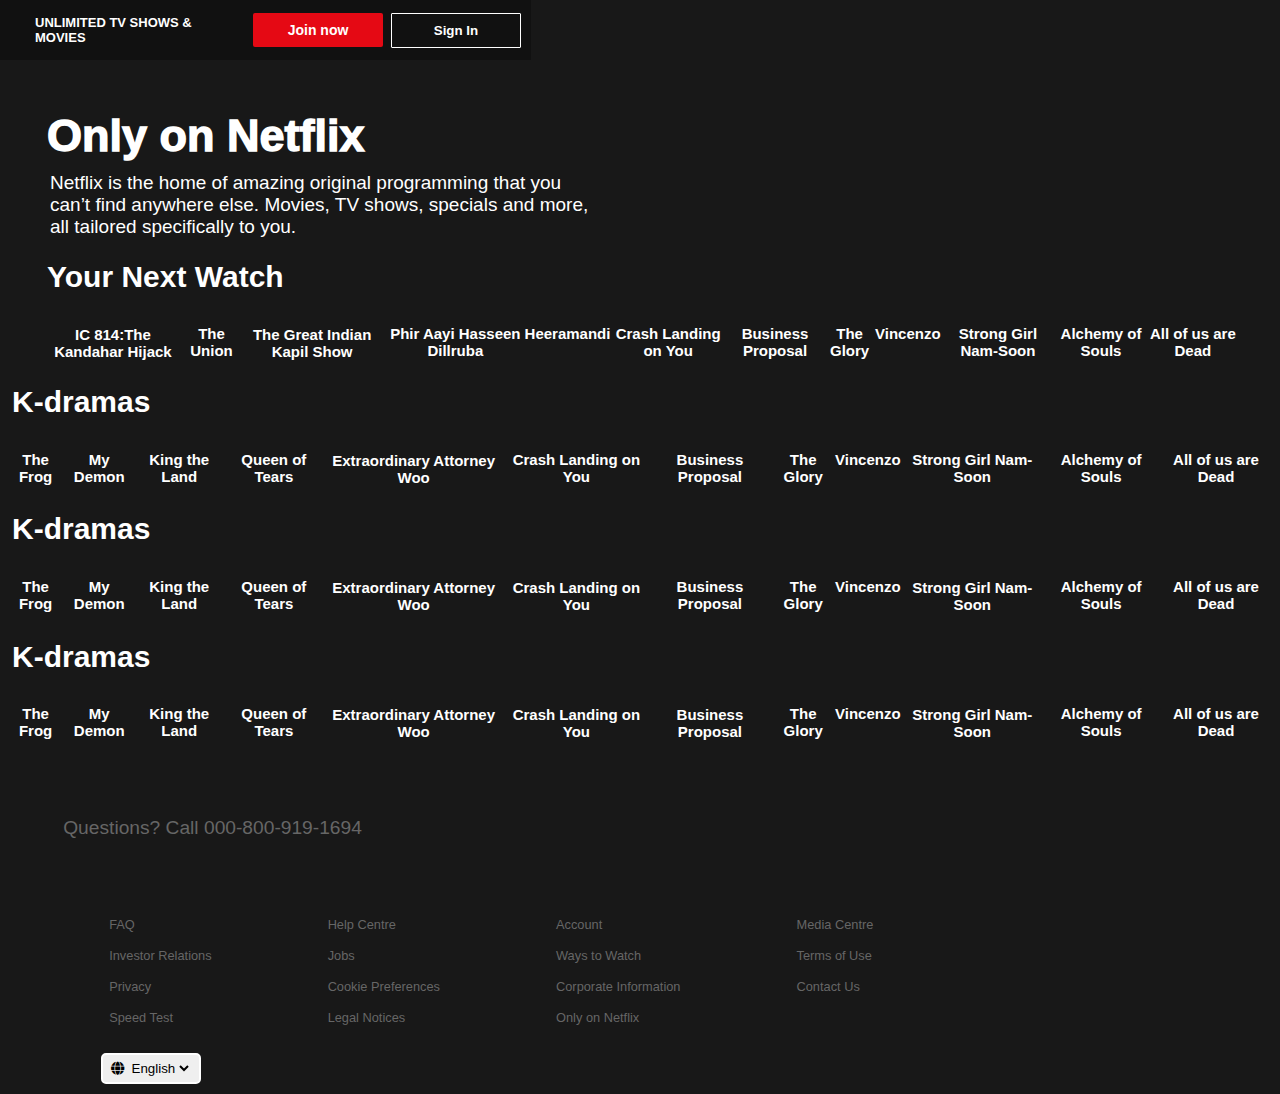
==== commit 277e6035: "modified file successfully" ====
--- a/index1.html
+++ b/index1.html
@@ -1,5 +1,6 @@
 <!DOCTYPE html>
 <html lang="en">
+
 <head>
     <meta charset="UTF-8">
     <meta name="viewport" content="width=device-width, initial-scale=1.0">
@@ -7,6 +8,7 @@
     <link rel="stylesheet" href="index1.css">
     <link rel="stylesheet" href="https://cdnjs.cloudflare.com/ajax/libs/font-awesome/6.6.0/css/all.min.css">
 </head>
+
 <body>
     <!-- nav bar -->
     <nav>
@@ -18,11 +20,13 @@
             <button class="joinnow">Join now</button>
             <button class="signin"><b>Sign In</b></button>
         </div>
-     </nav>
-     <section class="outline">
+    </nav>
+    <!-- cards -->
+    <section class="outline">
         <h1 class="only"><b>Only on Netflix</b></h1>
-        <p>Netflix is the home of amazing original programming that you can’t find anywhere else. Movies, TV shows, specials and more, all tailored specifically to you.</p>
-        <p class="head">Bingeworthy TV Dramas</p>
+        <p>Netflix is the home of amazing original programming that you can’t find anywhere else. Movies, TV shows,
+            specials and more, all tailored specifically to you.</p>
+        <p class="head">Your Next Watch</p>
         <div class="posters">
             <div class="new">
                 <img src="https://occ-0-5261-3663.1.nflxso.net/dnm/api/v6/Qs00mKCpRvrkl3HZAN5KwEL1kpE/[base64].jpg?r=533"
@@ -30,48 +34,59 @@
                 <h3>IC 814:The Kandahar Hijack</h3>
             </div>
             <div class="new">
-                <img src="https://occ-0-5261-3663.1.nflxso.net/dnm/api/v6/Qs00mKCpRvrkl3HZAN5KwEL1kpE/[base64].jpg?r=bb6"alt="" class="poster">
-                <h3>The Union</h3>    
-            </div>
-            <div class="new">
-                <img src="https://occ-0-5261-3663.1.nflxso.net/dnm/api/v6/Qs00mKCpRvrkl3HZAN5KwEL1kpE/AAAABYVEdkYu_MF22poUFiLjwYgBVdHnzbSue32Kyx8lcCwrXBm0QSkG-vRmZM0C-ZmAsiUy5p14givKf9udeGMP8-IaL9aCq12ztod7KP_6eeK0AHW2UAkrdB8ydfwMR6jmt96P.jpg?r=92b"alt="" class="poster">
+                <img src="https://occ-0-5261-3663.1.nflxso.net/dnm/api/v6/Qs00mKCpRvrkl3HZAN5KwEL1kpE/[base64].jpg?r=bb6"
+                    alt="" class="poster">
+                <h3>The Union</h3>
+            </div>
+            <div class="new">
+                <img src="https://occ-0-5261-3663.1.nflxso.net/dnm/api/v6/Qs00mKCpRvrkl3HZAN5KwEL1kpE/AAAABYVEdkYu_MF22poUFiLjwYgBVdHnzbSue32Kyx8lcCwrXBm0QSkG-vRmZM0C-ZmAsiUy5p14givKf9udeGMP8-IaL9aCq12ztod7KP_6eeK0AHW2UAkrdB8ydfwMR6jmt96P.jpg?r=92b"
+                    alt="" class="poster">
                 <h3>The Great Indian Kapil Show</h3>
             </div>
             <div class="new">
-                <img src="https://occ-0-5261-3663.1.nflxso.net/dnm/api/v6/Qs00mKCpRvrkl3HZAN5KwEL1kpE/[base64].jpg?r=8f2"alt="" class="poster">
+                <img src="https://occ-0-5261-3663.1.nflxso.net/dnm/api/v6/Qs00mKCpRvrkl3HZAN5KwEL1kpE/[base64].jpg?r=8f2"
+                    alt="" class="poster">
                 <h3>
                     Phir Aayi Hasseen Dillruba</h3>
             </div>
             <div class="new">
-                <img src="https://occ-0-5261-3662.1.nflxso.net/dnm/api/v6/Qs00mKCpRvrkl3HZAN5KwEL1kpE/AAAABUH8NFZMMoPr4JHVJVTz0t8ZY3IKkRwitkL5wRWonK7zgc8Olm1rho7z8f0uIzkMcZmi6R8G4JLil1c3qM4UhfZ2EeRvrRGxkyX7vzbu4dynk5YVXTd4LUbrEeNsr7sSySHG.jpg?r=66f"alt="" class="poster">
+                <img src="https://occ-0-5261-3662.1.nflxso.net/dnm/api/v6/Qs00mKCpRvrkl3HZAN5KwEL1kpE/AAAABUH8NFZMMoPr4JHVJVTz0t8ZY3IKkRwitkL5wRWonK7zgc8Olm1rho7z8f0uIzkMcZmi6R8G4JLil1c3qM4UhfZ2EeRvrRGxkyX7vzbu4dynk5YVXTd4LUbrEeNsr7sSySHG.jpg?r=66f"
+                    alt="" class="poster">
                 <h3>Heeramandi</h3>
             </div>
             <div class="new">
-                <img src="https://occ-0-7613-3663.1.nflxso.net/dnm/api/v6/Qs00mKCpRvrkl3HZAN5KwEL1kpE/AAAABdxN36ttYwRQ2x5Gd4Vf8-kZZPwvMCRS0-dvt8BDlxSa3Fr3jfZVJ96CP-or5s67yFfK9Gq8Csmf5y8DtrXrGFkGH7JAif9HORfsvZUSI3yK-TL54cg3hK9Pb67utRRr04Wa.jpg?r=2b0"alt="" class="poster">
+                <img src="https://occ-0-7613-3663.1.nflxso.net/dnm/api/v6/Qs00mKCpRvrkl3HZAN5KwEL1kpE/AAAABdxN36ttYwRQ2x5Gd4Vf8-kZZPwvMCRS0-dvt8BDlxSa3Fr3jfZVJ96CP-or5s67yFfK9Gq8Csmf5y8DtrXrGFkGH7JAif9HORfsvZUSI3yK-TL54cg3hK9Pb67utRRr04Wa.jpg?r=2b0"
+                    alt="" class="poster">
                 <h3>Crash Landing on You</h3>
             </div>
             <div class="new">
-                <img src="https://occ-0-7613-3663.1.nflxso.net/dnm/api/v6/Qs00mKCpRvrkl3HZAN5KwEL1kpE/AAAABa6R0zawmvBIlpRMxH9N2cD-aKWcmyqM8q3d_u41QnzVuaTgU8vxi1cWa4Q5oLSVCRjVDIoC0opTfZO_s-hyMzZl1_8PGK449ohLgy9CvPNXpKKkgCeta667RBPXODjZ2UWr.jpg?r=095"alt="" class="poster">
+                <img src="https://occ-0-7613-3663.1.nflxso.net/dnm/api/v6/Qs00mKCpRvrkl3HZAN5KwEL1kpE/AAAABa6R0zawmvBIlpRMxH9N2cD-aKWcmyqM8q3d_u41QnzVuaTgU8vxi1cWa4Q5oLSVCRjVDIoC0opTfZO_s-hyMzZl1_8PGK449ohLgy9CvPNXpKKkgCeta667RBPXODjZ2UWr.jpg?r=095"
+                    alt="" class="poster">
                 <h3>Business Proposal</h3>
             </div>
             <div class="new">
-                <img src="https://occ-0-7613-3663.1.nflxso.net/dnm/api/v6/Qs00mKCpRvrkl3HZAN5KwEL1kpE/AAAABVfPGa77dyP88-Xt_q-1tFannPOu5z0IK0DpvzCAZQUIPmWD5S8H2COg1wpWnIdBmRnxz3rFkobaI53h0zDaW9A7bNskvscjOkM9XWv7TT-_7KKnGgQqLt680sXelr48HssQ.jpg?r=3d2"alt="" class="poster">
+                <img src="https://occ-0-7613-3663.1.nflxso.net/dnm/api/v6/Qs00mKCpRvrkl3HZAN5KwEL1kpE/AAAABVfPGa77dyP88-Xt_q-1tFannPOu5z0IK0DpvzCAZQUIPmWD5S8H2COg1wpWnIdBmRnxz3rFkobaI53h0zDaW9A7bNskvscjOkM9XWv7TT-_7KKnGgQqLt680sXelr48HssQ.jpg?r=3d2"
+                    alt="" class="poster">
                 <h3>The Glory</h3>
             </div>
             <div class="new">
-                <img src="https://occ-0-7613-3663.1.nflxso.net/dnm/api/v6/Qs00mKCpRvrkl3HZAN5KwEL1kpE/AAAABSitjBhxTkmKXKaLTESIa5iQ58nAyggjQUOYupjSwRe4gUR-_YAITsOHD6tTTZNuBfh0ssBesZYcvf9X7kTOjYj9LklBcD2gEr8rFmNxUtSBec4jGBl4Faf5hCl09TqioZr0.jpg?r=c8b"alt="" class="poster">
+                <img src="https://occ-0-7613-3663.1.nflxso.net/dnm/api/v6/Qs00mKCpRvrkl3HZAN5KwEL1kpE/AAAABSitjBhxTkmKXKaLTESIa5iQ58nAyggjQUOYupjSwRe4gUR-_YAITsOHD6tTTZNuBfh0ssBesZYcvf9X7kTOjYj9LklBcD2gEr8rFmNxUtSBec4jGBl4Faf5hCl09TqioZr0.jpg?r=c8b"
+                    alt="" class="poster">
                 <h3>Vincenzo</h3>
             </div>
             <div class="new">
-                <img src="https://occ-0-7613-3663.1.nflxso.net/dnm/api/v6/Qs00mKCpRvrkl3HZAN5KwEL1kpE/AAAABcFoaztNqXLBlu5wt61mqadk_CMGU4W0UBALtAQs2YG4yJBNVNHmNiB8RtqnPPvYbZ8tdN2rFU6h6Zs7WuIv7c74C74zQeggvD2BB4NEIknREGmNptnt7-_E5Rt41ZyjsFMB.jpg?r=b45"alt="" class="poster">
+                <img src="https://occ-0-7613-3663.1.nflxso.net/dnm/api/v6/Qs00mKCpRvrkl3HZAN5KwEL1kpE/AAAABcFoaztNqXLBlu5wt61mqadk_CMGU4W0UBALtAQs2YG4yJBNVNHmNiB8RtqnPPvYbZ8tdN2rFU6h6Zs7WuIv7c74C74zQeggvD2BB4NEIknREGmNptnt7-_E5Rt41ZyjsFMB.jpg?r=b45"
+                    alt="" class="poster">
                 <h3>Strong Girl Nam-Soon</h3>
             </div>
             <div class="new">
-                <img src="https://occ-0-7613-3663.1.nflxso.net/dnm/api/v6/Qs00mKCpRvrkl3HZAN5KwEL1kpE/AAAABcA5ihJ4PuMTrXRTHaAth8_nva2HRrSpo6wDgeD-HQjL1xILiSbYvlxn3UUrfrRehqFd61hZ_TczbI3bSzNGVe45MDX3kRA9Q6eFV8MugE-LEhQqj8wwZOScKLsz5US_6UDI.jpg?r=95c"alt="" class="poster">
+                <img src="https://occ-0-7613-3663.1.nflxso.net/dnm/api/v6/Qs00mKCpRvrkl3HZAN5KwEL1kpE/AAAABcA5ihJ4PuMTrXRTHaAth8_nva2HRrSpo6wDgeD-HQjL1xILiSbYvlxn3UUrfrRehqFd61hZ_TczbI3bSzNGVe45MDX3kRA9Q6eFV8MugE-LEhQqj8wwZOScKLsz5US_6UDI.jpg?r=95c"
+                    alt="" class="poster">
                 <h3>Alchemy of Souls</h3>
             </div>
             <div class="new">
-                <img src="https://occ-0-7613-3663.1.nflxso.net/dnm/api/v6/Qs00mKCpRvrkl3HZAN5KwEL1kpE/AAAABdOdSuAwEvu_jZKZr4g_GHiP3YpfGSkqDi5yisAEpNVwAv-raxL1fcezQZn4aEu7ixtzlsbRg2GlY2_dkqo9QJyaJgz0Qkr1tH76wgOK9ulsSgZDe_QhgqxBTPeTJgIRGGSI.jpg?r=d40"alt="" class="poster">
+                <img src="https://occ-0-7613-3663.1.nflxso.net/dnm/api/v6/Qs00mKCpRvrkl3HZAN5KwEL1kpE/AAAABdOdSuAwEvu_jZKZr4g_GHiP3YpfGSkqDi5yisAEpNVwAv-raxL1fcezQZn4aEu7ixtzlsbRg2GlY2_dkqo9QJyaJgz0Qkr1tH76wgOK9ulsSgZDe_QhgqxBTPeTJgIRGGSI.jpg?r=d40"
+                    alt="" class="poster">
                 <h3>All of us are Dead</h3>
             </div>
         </div>
@@ -85,47 +100,58 @@
                 <h3>The Frog</h3>
             </div>
             <div class="new">
-                <img src="https://occ-0-7613-3663.1.nflxso.net/dnm/api/v6/Qs00mKCpRvrkl3HZAN5KwEL1kpE/AAAABQDpT6t8mS6Bent2_DvrUxLtm_sov8E2N7qazbGw6iISJLJh1LnGOJKOzi6fY5gxCqzu8tmDIKZ3I3Po5e6jKRYjIC2N1Ahs76BHqWgeTUV-3JNMvKwq1KfxjoW3E48X3LZe.jpg?r=44c"alt="" class="poster">
-                <h3>My Demon</h3>    
-            </div>
-            <div class="new">
-                <img src="https://occ-0-7613-3663.1.nflxso.net/dnm/api/v6/Qs00mKCpRvrkl3HZAN5KwEL1kpE/AAAABcg9TuSaELytTMpfLNBbxPokSI47FYpoWXi2vbAvluwsIXZAQ_M2mBc6BoAfjahHiZGrJzGmCwBxfwNG_JYhQZ7Q5O_5UjdousyT7iLkqOFlzgNy1L2hZNDEeYKXfYw-GOw9.jpg?r=b69"alt="" class="poster">
+                <img src="https://occ-0-7613-3663.1.nflxso.net/dnm/api/v6/Qs00mKCpRvrkl3HZAN5KwEL1kpE/AAAABQDpT6t8mS6Bent2_DvrUxLtm_sov8E2N7qazbGw6iISJLJh1LnGOJKOzi6fY5gxCqzu8tmDIKZ3I3Po5e6jKRYjIC2N1Ahs76BHqWgeTUV-3JNMvKwq1KfxjoW3E48X3LZe.jpg?r=44c"
+                    alt="" class="poster">
+                <h3>My Demon</h3>
+            </div>
+            <div class="new">
+                <img src="https://occ-0-7613-3663.1.nflxso.net/dnm/api/v6/Qs00mKCpRvrkl3HZAN5KwEL1kpE/AAAABcg9TuSaELytTMpfLNBbxPokSI47FYpoWXi2vbAvluwsIXZAQ_M2mBc6BoAfjahHiZGrJzGmCwBxfwNG_JYhQZ7Q5O_5UjdousyT7iLkqOFlzgNy1L2hZNDEeYKXfYw-GOw9.jpg?r=b69"
+                    alt="" class="poster">
                 <h3>King the Land</h3>
             </div>
             <div class="new">
-                <img src="https://occ-0-7613-3663.1.nflxso.net/dnm/api/v6/Qs00mKCpRvrkl3HZAN5KwEL1kpE/AAAABauaf_pjBXX9G_dl-IYBIWLYWexsTpaSGU0ulKaCMLmsn_ew6nmLGev9nFJJ7bRDMaKAGE0G2Egdgy30VgHbVI7c0-IeOxmMp5j-0AoMIuToZbPzDmGzCQjZIN_OLvtEARjE.jpg?r=3e4"alt="" class="poster">
+                <img src="https://occ-0-7613-3663.1.nflxso.net/dnm/api/v6/Qs00mKCpRvrkl3HZAN5KwEL1kpE/AAAABauaf_pjBXX9G_dl-IYBIWLYWexsTpaSGU0ulKaCMLmsn_ew6nmLGev9nFJJ7bRDMaKAGE0G2Egdgy30VgHbVI7c0-IeOxmMp5j-0AoMIuToZbPzDmGzCQjZIN_OLvtEARjE.jpg?r=3e4"
+                    alt="" class="poster">
                 <h3>Queen of Tears</h3>
             </div>
             <div class="new">
-                <img src="https://occ-0-7613-3663.1.nflxso.net/dnm/api/v6/Qs00mKCpRvrkl3HZAN5KwEL1kpE/AAAABWJrYB_PTHdpNMIwBeszzs4d5Qe4GyIlXOoyQhA0pvhLkYUk-yDw2s94PwpKEAAHshonNEXTwLnW9hVHJPEgN-1r2aGO-ZHN4qXPnOhkSI7_oOeLSxNLzEtkZNqd3os0qI_P.jpg?r=141"alt="" class="poster">
+                <img src="https://occ-0-7613-3663.1.nflxso.net/dnm/api/v6/Qs00mKCpRvrkl3HZAN5KwEL1kpE/AAAABWJrYB_PTHdpNMIwBeszzs4d5Qe4GyIlXOoyQhA0pvhLkYUk-yDw2s94PwpKEAAHshonNEXTwLnW9hVHJPEgN-1r2aGO-ZHN4qXPnOhkSI7_oOeLSxNLzEtkZNqd3os0qI_P.jpg?r=141"
+                    alt="" class="poster">
                 <h3>Extraordinary Attorney Woo</h3>
             </div>
             <div class="new">
-                <img src="https://occ-0-7613-3663.1.nflxso.net/dnm/api/v6/Qs00mKCpRvrkl3HZAN5KwEL1kpE/AAAABdxN36ttYwRQ2x5Gd4Vf8-kZZPwvMCRS0-dvt8BDlxSa3Fr3jfZVJ96CP-or5s67yFfK9Gq8Csmf5y8DtrXrGFkGH7JAif9HORfsvZUSI3yK-TL54cg3hK9Pb67utRRr04Wa.jpg?r=2b0"alt="" class="poster">
+                <img src="https://occ-0-7613-3663.1.nflxso.net/dnm/api/v6/Qs00mKCpRvrkl3HZAN5KwEL1kpE/AAAABdxN36ttYwRQ2x5Gd4Vf8-kZZPwvMCRS0-dvt8BDlxSa3Fr3jfZVJ96CP-or5s67yFfK9Gq8Csmf5y8DtrXrGFkGH7JAif9HORfsvZUSI3yK-TL54cg3hK9Pb67utRRr04Wa.jpg?r=2b0"
+                    alt="" class="poster">
                 <h3>Crash Landing on You</h3>
             </div>
             <div class="new">
-                <img src="https://occ-0-7613-3663.1.nflxso.net/dnm/api/v6/Qs00mKCpRvrkl3HZAN5KwEL1kpE/AAAABa6R0zawmvBIlpRMxH9N2cD-aKWcmyqM8q3d_u41QnzVuaTgU8vxi1cWa4Q5oLSVCRjVDIoC0opTfZO_s-hyMzZl1_8PGK449ohLgy9CvPNXpKKkgCeta667RBPXODjZ2UWr.jpg?r=095"alt="" class="poster">
+                <img src="https://occ-0-7613-3663.1.nflxso.net/dnm/api/v6/Qs00mKCpRvrkl3HZAN5KwEL1kpE/AAAABa6R0zawmvBIlpRMxH9N2cD-aKWcmyqM8q3d_u41QnzVuaTgU8vxi1cWa4Q5oLSVCRjVDIoC0opTfZO_s-hyMzZl1_8PGK449ohLgy9CvPNXpKKkgCeta667RBPXODjZ2UWr.jpg?r=095"
+                    alt="" class="poster">
                 <h3>Business Proposal</h3>
             </div>
             <div class="new">
-                <img src="https://occ-0-7613-3663.1.nflxso.net/dnm/api/v6/Qs00mKCpRvrkl3HZAN5KwEL1kpE/AAAABVfPGa77dyP88-Xt_q-1tFannPOu5z0IK0DpvzCAZQUIPmWD5S8H2COg1wpWnIdBmRnxz3rFkobaI53h0zDaW9A7bNskvscjOkM9XWv7TT-_7KKnGgQqLt680sXelr48HssQ.jpg?r=3d2"alt="" class="poster">
+                <img src="https://occ-0-7613-3663.1.nflxso.net/dnm/api/v6/Qs00mKCpRvrkl3HZAN5KwEL1kpE/AAAABVfPGa77dyP88-Xt_q-1tFannPOu5z0IK0DpvzCAZQUIPmWD5S8H2COg1wpWnIdBmRnxz3rFkobaI53h0zDaW9A7bNskvscjOkM9XWv7TT-_7KKnGgQqLt680sXelr48HssQ.jpg?r=3d2"
+                    alt="" class="poster">
                 <h3>The Glory</h3>
             </div>
             <div class="new">
-                <img src="https://occ-0-7613-3663.1.nflxso.net/dnm/api/v6/Qs00mKCpRvrkl3HZAN5KwEL1kpE/AAAABSitjBhxTkmKXKaLTESIa5iQ58nAyggjQUOYupjSwRe4gUR-_YAITsOHD6tTTZNuBfh0ssBesZYcvf9X7kTOjYj9LklBcD2gEr8rFmNxUtSBec4jGBl4Faf5hCl09TqioZr0.jpg?r=c8b"alt="" class="poster">
+                <img src="https://occ-0-7613-3663.1.nflxso.net/dnm/api/v6/Qs00mKCpRvrkl3HZAN5KwEL1kpE/AAAABSitjBhxTkmKXKaLTESIa5iQ58nAyggjQUOYupjSwRe4gUR-_YAITsOHD6tTTZNuBfh0ssBesZYcvf9X7kTOjYj9LklBcD2gEr8rFmNxUtSBec4jGBl4Faf5hCl09TqioZr0.jpg?r=c8b"
+                    alt="" class="poster">
                 <h3>Vincenzo</h3>
             </div>
             <div class="new">
-                <img src="https://occ-0-7613-3663.1.nflxso.net/dnm/api/v6/Qs00mKCpRvrkl3HZAN5KwEL1kpE/AAAABcFoaztNqXLBlu5wt61mqadk_CMGU4W0UBALtAQs2YG4yJBNVNHmNiB8RtqnPPvYbZ8tdN2rFU6h6Zs7WuIv7c74C74zQeggvD2BB4NEIknREGmNptnt7-_E5Rt41ZyjsFMB.jpg?r=b45"alt="" class="poster">
+                <img src="https://occ-0-7613-3663.1.nflxso.net/dnm/api/v6/Qs00mKCpRvrkl3HZAN5KwEL1kpE/AAAABcFoaztNqXLBlu5wt61mqadk_CMGU4W0UBALtAQs2YG4yJBNVNHmNiB8RtqnPPvYbZ8tdN2rFU6h6Zs7WuIv7c74C74zQeggvD2BB4NEIknREGmNptnt7-_E5Rt41ZyjsFMB.jpg?r=b45"
+                    alt="" class="poster">
                 <h3>Strong Girl Nam-Soon</h3>
             </div>
             <div class="new">
-                <img src="https://occ-0-7613-3663.1.nflxso.net/dnm/api/v6/Qs00mKCpRvrkl3HZAN5KwEL1kpE/AAAABcA5ihJ4PuMTrXRTHaAth8_nva2HRrSpo6wDgeD-HQjL1xILiSbYvlxn3UUrfrRehqFd61hZ_TczbI3bSzNGVe45MDX3kRA9Q6eFV8MugE-LEhQqj8wwZOScKLsz5US_6UDI.jpg?r=95c"alt="" class="poster">
+                <img src="https://occ-0-7613-3663.1.nflxso.net/dnm/api/v6/Qs00mKCpRvrkl3HZAN5KwEL1kpE/AAAABcA5ihJ4PuMTrXRTHaAth8_nva2HRrSpo6wDgeD-HQjL1xILiSbYvlxn3UUrfrRehqFd61hZ_TczbI3bSzNGVe45MDX3kRA9Q6eFV8MugE-LEhQqj8wwZOScKLsz5US_6UDI.jpg?r=95c"
+                    alt="" class="poster">
                 <h3>Alchemy of Souls</h3>
             </div>
             <div class="new">
-                <img src="https://occ-0-7613-3663.1.nflxso.net/dnm/api/v6/Qs00mKCpRvrkl3HZAN5KwEL1kpE/AAAABdOdSuAwEvu_jZKZr4g_GHiP3YpfGSkqDi5yisAEpNVwAv-raxL1fcezQZn4aEu7ixtzlsbRg2GlY2_dkqo9QJyaJgz0Qkr1tH76wgOK9ulsSgZDe_QhgqxBTPeTJgIRGGSI.jpg?r=d40"alt="" class="poster">
+                <img src="https://occ-0-7613-3663.1.nflxso.net/dnm/api/v6/Qs00mKCpRvrkl3HZAN5KwEL1kpE/AAAABdOdSuAwEvu_jZKZr4g_GHiP3YpfGSkqDi5yisAEpNVwAv-raxL1fcezQZn4aEu7ixtzlsbRg2GlY2_dkqo9QJyaJgz0Qkr1tH76wgOK9ulsSgZDe_QhgqxBTPeTJgIRGGSI.jpg?r=d40"
+                    alt="" class="poster">
                 <h3>All of us are Dead</h3>
             </div>
         </div>
@@ -139,47 +165,58 @@
                 <h3>The Frog</h3>
             </div>
             <div class="new">
-                <img src="https://occ-0-7613-3663.1.nflxso.net/dnm/api/v6/Qs00mKCpRvrkl3HZAN5KwEL1kpE/AAAABQDpT6t8mS6Bent2_DvrUxLtm_sov8E2N7qazbGw6iISJLJh1LnGOJKOzi6fY5gxCqzu8tmDIKZ3I3Po5e6jKRYjIC2N1Ahs76BHqWgeTUV-3JNMvKwq1KfxjoW3E48X3LZe.jpg?r=44c"alt="" class="poster">
-                <h3>My Demon</h3>    
-            </div>
-            <div class="new">
-                <img src="https://occ-0-7613-3663.1.nflxso.net/dnm/api/v6/Qs00mKCpRvrkl3HZAN5KwEL1kpE/AAAABcg9TuSaELytTMpfLNBbxPokSI47FYpoWXi2vbAvluwsIXZAQ_M2mBc6BoAfjahHiZGrJzGmCwBxfwNG_JYhQZ7Q5O_5UjdousyT7iLkqOFlzgNy1L2hZNDEeYKXfYw-GOw9.jpg?r=b69"alt="" class="poster">
+                <img src="https://occ-0-7613-3663.1.nflxso.net/dnm/api/v6/Qs00mKCpRvrkl3HZAN5KwEL1kpE/AAAABQDpT6t8mS6Bent2_DvrUxLtm_sov8E2N7qazbGw6iISJLJh1LnGOJKOzi6fY5gxCqzu8tmDIKZ3I3Po5e6jKRYjIC2N1Ahs76BHqWgeTUV-3JNMvKwq1KfxjoW3E48X3LZe.jpg?r=44c"
+                    alt="" class="poster">
+                <h3>My Demon</h3>
+            </div>
+            <div class="new">
+                <img src="https://occ-0-7613-3663.1.nflxso.net/dnm/api/v6/Qs00mKCpRvrkl3HZAN5KwEL1kpE/AAAABcg9TuSaELytTMpfLNBbxPokSI47FYpoWXi2vbAvluwsIXZAQ_M2mBc6BoAfjahHiZGrJzGmCwBxfwNG_JYhQZ7Q5O_5UjdousyT7iLkqOFlzgNy1L2hZNDEeYKXfYw-GOw9.jpg?r=b69"
+                    alt="" class="poster">
                 <h3>King the Land</h3>
             </div>
             <div class="new">
-                <img src="https://occ-0-7613-3663.1.nflxso.net/dnm/api/v6/Qs00mKCpRvrkl3HZAN5KwEL1kpE/AAAABauaf_pjBXX9G_dl-IYBIWLYWexsTpaSGU0ulKaCMLmsn_ew6nmLGev9nFJJ7bRDMaKAGE0G2Egdgy30VgHbVI7c0-IeOxmMp5j-0AoMIuToZbPzDmGzCQjZIN_OLvtEARjE.jpg?r=3e4"alt="" class="poster">
+                <img src="https://occ-0-7613-3663.1.nflxso.net/dnm/api/v6/Qs00mKCpRvrkl3HZAN5KwEL1kpE/AAAABauaf_pjBXX9G_dl-IYBIWLYWexsTpaSGU0ulKaCMLmsn_ew6nmLGev9nFJJ7bRDMaKAGE0G2Egdgy30VgHbVI7c0-IeOxmMp5j-0AoMIuToZbPzDmGzCQjZIN_OLvtEARjE.jpg?r=3e4"
+                    alt="" class="poster">
                 <h3>Queen of Tears</h3>
             </div>
             <div class="new">
-                <img src="https://occ-0-7613-3663.1.nflxso.net/dnm/api/v6/Qs00mKCpRvrkl3HZAN5KwEL1kpE/AAAABWJrYB_PTHdpNMIwBeszzs4d5Qe4GyIlXOoyQhA0pvhLkYUk-yDw2s94PwpKEAAHshonNEXTwLnW9hVHJPEgN-1r2aGO-ZHN4qXPnOhkSI7_oOeLSxNLzEtkZNqd3os0qI_P.jpg?r=141"alt="" class="poster">
+                <img src="https://occ-0-7613-3663.1.nflxso.net/dnm/api/v6/Qs00mKCpRvrkl3HZAN5KwEL1kpE/AAAABWJrYB_PTHdpNMIwBeszzs4d5Qe4GyIlXOoyQhA0pvhLkYUk-yDw2s94PwpKEAAHshonNEXTwLnW9hVHJPEgN-1r2aGO-ZHN4qXPnOhkSI7_oOeLSxNLzEtkZNqd3os0qI_P.jpg?r=141"
+                    alt="" class="poster">
                 <h3>Extraordinary Attorney Woo</h3>
             </div>
             <div class="new">
-                <img src="https://occ-0-7613-3663.1.nflxso.net/dnm/api/v6/Qs00mKCpRvrkl3HZAN5KwEL1kpE/AAAABdxN36ttYwRQ2x5Gd4Vf8-kZZPwvMCRS0-dvt8BDlxSa3Fr3jfZVJ96CP-or5s67yFfK9Gq8Csmf5y8DtrXrGFkGH7JAif9HORfsvZUSI3yK-TL54cg3hK9Pb67utRRr04Wa.jpg?r=2b0"alt="" class="poster">
+                <img src="https://occ-0-7613-3663.1.nflxso.net/dnm/api/v6/Qs00mKCpRvrkl3HZAN5KwEL1kpE/AAAABdxN36ttYwRQ2x5Gd4Vf8-kZZPwvMCRS0-dvt8BDlxSa3Fr3jfZVJ96CP-or5s67yFfK9Gq8Csmf5y8DtrXrGFkGH7JAif9HORfsvZUSI3yK-TL54cg3hK9Pb67utRRr04Wa.jpg?r=2b0"
+                    alt="" class="poster">
                 <h3>Crash Landing on You</h3>
             </div>
             <div class="new">
-                <img src="https://occ-0-7613-3663.1.nflxso.net/dnm/api/v6/Qs00mKCpRvrkl3HZAN5KwEL1kpE/AAAABa6R0zawmvBIlpRMxH9N2cD-aKWcmyqM8q3d_u41QnzVuaTgU8vxi1cWa4Q5oLSVCRjVDIoC0opTfZO_s-hyMzZl1_8PGK449ohLgy9CvPNXpKKkgCeta667RBPXODjZ2UWr.jpg?r=095"alt="" class="poster">
+                <img src="https://occ-0-7613-3663.1.nflxso.net/dnm/api/v6/Qs00mKCpRvrkl3HZAN5KwEL1kpE/AAAABa6R0zawmvBIlpRMxH9N2cD-aKWcmyqM8q3d_u41QnzVuaTgU8vxi1cWa4Q5oLSVCRjVDIoC0opTfZO_s-hyMzZl1_8PGK449ohLgy9CvPNXpKKkgCeta667RBPXODjZ2UWr.jpg?r=095"
+                    alt="" class="poster">
                 <h3>Business Proposal</h3>
             </div>
             <div class="new">
-                <img src="https://occ-0-7613-3663.1.nflxso.net/dnm/api/v6/Qs00mKCpRvrkl3HZAN5KwEL1kpE/AAAABVfPGa77dyP88-Xt_q-1tFannPOu5z0IK0DpvzCAZQUIPmWD5S8H2COg1wpWnIdBmRnxz3rFkobaI53h0zDaW9A7bNskvscjOkM9XWv7TT-_7KKnGgQqLt680sXelr48HssQ.jpg?r=3d2"alt="" class="poster">
+                <img src="https://occ-0-7613-3663.1.nflxso.net/dnm/api/v6/Qs00mKCpRvrkl3HZAN5KwEL1kpE/AAAABVfPGa77dyP88-Xt_q-1tFannPOu5z0IK0DpvzCAZQUIPmWD5S8H2COg1wpWnIdBmRnxz3rFkobaI53h0zDaW9A7bNskvscjOkM9XWv7TT-_7KKnGgQqLt680sXelr48HssQ.jpg?r=3d2"
+                    alt="" class="poster">
                 <h3>The Glory</h3>
             </div>
             <div class="new">
-                <img src="https://occ-0-7613-3663.1.nflxso.net/dnm/api/v6/Qs00mKCpRvrkl3HZAN5KwEL1kpE/AAAABSitjBhxTkmKXKaLTESIa5iQ58nAyggjQUOYupjSwRe4gUR-_YAITsOHD6tTTZNuBfh0ssBesZYcvf9X7kTOjYj9LklBcD2gEr8rFmNxUtSBec4jGBl4Faf5hCl09TqioZr0.jpg?r=c8b"alt="" class="poster">
+                <img src="https://occ-0-7613-3663.1.nflxso.net/dnm/api/v6/Qs00mKCpRvrkl3HZAN5KwEL1kpE/AAAABSitjBhxTkmKXKaLTESIa5iQ58nAyggjQUOYupjSwRe4gUR-_YAITsOHD6tTTZNuBfh0ssBesZYcvf9X7kTOjYj9LklBcD2gEr8rFmNxUtSBec4jGBl4Faf5hCl09TqioZr0.jpg?r=c8b"
+                    alt="" class="poster">
                 <h3>Vincenzo</h3>
             </div>
             <div class="new">
-                <img src="https://occ-0-7613-3663.1.nflxso.net/dnm/api/v6/Qs00mKCpRvrkl3HZAN5KwEL1kpE/AAAABcFoaztNqXLBlu5wt61mqadk_CMGU4W0UBALtAQs2YG4yJBNVNHmNiB8RtqnPPvYbZ8tdN2rFU6h6Zs7WuIv7c74C74zQeggvD2BB4NEIknREGmNptnt7-_E5Rt41ZyjsFMB.jpg?r=b45"alt="" class="poster">
+                <img src="https://occ-0-7613-3663.1.nflxso.net/dnm/api/v6/Qs00mKCpRvrkl3HZAN5KwEL1kpE/AAAABcFoaztNqXLBlu5wt61mqadk_CMGU4W0UBALtAQs2YG4yJBNVNHmNiB8RtqnPPvYbZ8tdN2rFU6h6Zs7WuIv7c74C74zQeggvD2BB4NEIknREGmNptnt7-_E5Rt41ZyjsFMB.jpg?r=b45"
+                    alt="" class="poster">
                 <h3>Strong Girl Nam-Soon</h3>
             </div>
             <div class="new">
-                <img src="https://occ-0-7613-3663.1.nflxso.net/dnm/api/v6/Qs00mKCpRvrkl3HZAN5KwEL1kpE/AAAABcA5ihJ4PuMTrXRTHaAth8_nva2HRrSpo6wDgeD-HQjL1xILiSbYvlxn3UUrfrRehqFd61hZ_TczbI3bSzNGVe45MDX3kRA9Q6eFV8MugE-LEhQqj8wwZOScKLsz5US_6UDI.jpg?r=95c"alt="" class="poster">
+                <img src="https://occ-0-7613-3663.1.nflxso.net/dnm/api/v6/Qs00mKCpRvrkl3HZAN5KwEL1kpE/AAAABcA5ihJ4PuMTrXRTHaAth8_nva2HRrSpo6wDgeD-HQjL1xILiSbYvlxn3UUrfrRehqFd61hZ_TczbI3bSzNGVe45MDX3kRA9Q6eFV8MugE-LEhQqj8wwZOScKLsz5US_6UDI.jpg?r=95c"
+                    alt="" class="poster">
                 <h3>Alchemy of Souls</h3>
             </div>
             <div class="new">
-                <img src="https://occ-0-7613-3663.1.nflxso.net/dnm/api/v6/Qs00mKCpRvrkl3HZAN5KwEL1kpE/AAAABdOdSuAwEvu_jZKZr4g_GHiP3YpfGSkqDi5yisAEpNVwAv-raxL1fcezQZn4aEu7ixtzlsbRg2GlY2_dkqo9QJyaJgz0Qkr1tH76wgOK9ulsSgZDe_QhgqxBTPeTJgIRGGSI.jpg?r=d40"alt="" class="poster">
+                <img src="https://occ-0-7613-3663.1.nflxso.net/dnm/api/v6/Qs00mKCpRvrkl3HZAN5KwEL1kpE/AAAABdOdSuAwEvu_jZKZr4g_GHiP3YpfGSkqDi5yisAEpNVwAv-raxL1fcezQZn4aEu7ixtzlsbRg2GlY2_dkqo9QJyaJgz0Qkr1tH76wgOK9ulsSgZDe_QhgqxBTPeTJgIRGGSI.jpg?r=d40"
+                    alt="" class="poster">
                 <h3>All of us are Dead</h3>
             </div>
         </div>
@@ -193,47 +230,58 @@
                 <h3>The Frog</h3>
             </div>
             <div class="new">
-                <img src="https://occ-0-7613-3663.1.nflxso.net/dnm/api/v6/Qs00mKCpRvrkl3HZAN5KwEL1kpE/AAAABQDpT6t8mS6Bent2_DvrUxLtm_sov8E2N7qazbGw6iISJLJh1LnGOJKOzi6fY5gxCqzu8tmDIKZ3I3Po5e6jKRYjIC2N1Ahs76BHqWgeTUV-3JNMvKwq1KfxjoW3E48X3LZe.jpg?r=44c"alt="" class="poster">
-                <h3>My Demon</h3>    
-            </div>
-            <div class="new">
-                <img src="https://occ-0-7613-3663.1.nflxso.net/dnm/api/v6/Qs00mKCpRvrkl3HZAN5KwEL1kpE/AAAABcg9TuSaELytTMpfLNBbxPokSI47FYpoWXi2vbAvluwsIXZAQ_M2mBc6BoAfjahHiZGrJzGmCwBxfwNG_JYhQZ7Q5O_5UjdousyT7iLkqOFlzgNy1L2hZNDEeYKXfYw-GOw9.jpg?r=b69"alt="" class="poster">
+                <img src="https://occ-0-7613-3663.1.nflxso.net/dnm/api/v6/Qs00mKCpRvrkl3HZAN5KwEL1kpE/AAAABQDpT6t8mS6Bent2_DvrUxLtm_sov8E2N7qazbGw6iISJLJh1LnGOJKOzi6fY5gxCqzu8tmDIKZ3I3Po5e6jKRYjIC2N1Ahs76BHqWgeTUV-3JNMvKwq1KfxjoW3E48X3LZe.jpg?r=44c"
+                    alt="" class="poster">
+                <h3>My Demon</h3>
+            </div>
+            <div class="new">
+                <img src="https://occ-0-7613-3663.1.nflxso.net/dnm/api/v6/Qs00mKCpRvrkl3HZAN5KwEL1kpE/AAAABcg9TuSaELytTMpfLNBbxPokSI47FYpoWXi2vbAvluwsIXZAQ_M2mBc6BoAfjahHiZGrJzGmCwBxfwNG_JYhQZ7Q5O_5UjdousyT7iLkqOFlzgNy1L2hZNDEeYKXfYw-GOw9.jpg?r=b69"
+                    alt="" class="poster">
                 <h3>King the Land</h3>
             </div>
             <div class="new">
-                <img src="https://occ-0-7613-3663.1.nflxso.net/dnm/api/v6/Qs00mKCpRvrkl3HZAN5KwEL1kpE/AAAABauaf_pjBXX9G_dl-IYBIWLYWexsTpaSGU0ulKaCMLmsn_ew6nmLGev9nFJJ7bRDMaKAGE0G2Egdgy30VgHbVI7c0-IeOxmMp5j-0AoMIuToZbPzDmGzCQjZIN_OLvtEARjE.jpg?r=3e4"alt="" class="poster">
+                <img src="https://occ-0-7613-3663.1.nflxso.net/dnm/api/v6/Qs00mKCpRvrkl3HZAN5KwEL1kpE/AAAABauaf_pjBXX9G_dl-IYBIWLYWexsTpaSGU0ulKaCMLmsn_ew6nmLGev9nFJJ7bRDMaKAGE0G2Egdgy30VgHbVI7c0-IeOxmMp5j-0AoMIuToZbPzDmGzCQjZIN_OLvtEARjE.jpg?r=3e4"
+                    alt="" class="poster">
                 <h3>Queen of Tears</h3>
             </div>
             <div class="new">
-                <img src="https://occ-0-7613-3663.1.nflxso.net/dnm/api/v6/Qs00mKCpRvrkl3HZAN5KwEL1kpE/AAAABWJrYB_PTHdpNMIwBeszzs4d5Qe4GyIlXOoyQhA0pvhLkYUk-yDw2s94PwpKEAAHshonNEXTwLnW9hVHJPEgN-1r2aGO-ZHN4qXPnOhkSI7_oOeLSxNLzEtkZNqd3os0qI_P.jpg?r=141"alt="" class="poster">
+                <img src="https://occ-0-7613-3663.1.nflxso.net/dnm/api/v6/Qs00mKCpRvrkl3HZAN5KwEL1kpE/AAAABWJrYB_PTHdpNMIwBeszzs4d5Qe4GyIlXOoyQhA0pvhLkYUk-yDw2s94PwpKEAAHshonNEXTwLnW9hVHJPEgN-1r2aGO-ZHN4qXPnOhkSI7_oOeLSxNLzEtkZNqd3os0qI_P.jpg?r=141"
+                    alt="" class="poster">
                 <h3>Extraordinary Attorney Woo</h3>
             </div>
             <div class="new">
-                <img src="https://occ-0-7613-3663.1.nflxso.net/dnm/api/v6/Qs00mKCpRvrkl3HZAN5KwEL1kpE/AAAABdxN36ttYwRQ2x5Gd4Vf8-kZZPwvMCRS0-dvt8BDlxSa3Fr3jfZVJ96CP-or5s67yFfK9Gq8Csmf5y8DtrXrGFkGH7JAif9HORfsvZUSI3yK-TL54cg3hK9Pb67utRRr04Wa.jpg?r=2b0"alt="" class="poster">
+                <img src="https://occ-0-7613-3663.1.nflxso.net/dnm/api/v6/Qs00mKCpRvrkl3HZAN5KwEL1kpE/AAAABdxN36ttYwRQ2x5Gd4Vf8-kZZPwvMCRS0-dvt8BDlxSa3Fr3jfZVJ96CP-or5s67yFfK9Gq8Csmf5y8DtrXrGFkGH7JAif9HORfsvZUSI3yK-TL54cg3hK9Pb67utRRr04Wa.jpg?r=2b0"
+                    alt="" class="poster">
                 <h3>Crash Landing on You</h3>
             </div>
             <div class="new">
-                <img src="https://occ-0-7613-3663.1.nflxso.net/dnm/api/v6/Qs00mKCpRvrkl3HZAN5KwEL1kpE/AAAABa6R0zawmvBIlpRMxH9N2cD-aKWcmyqM8q3d_u41QnzVuaTgU8vxi1cWa4Q5oLSVCRjVDIoC0opTfZO_s-hyMzZl1_8PGK449ohLgy9CvPNXpKKkgCeta667RBPXODjZ2UWr.jpg?r=095"alt="" class="poster">
+                <img src="https://occ-0-7613-3663.1.nflxso.net/dnm/api/v6/Qs00mKCpRvrkl3HZAN5KwEL1kpE/AAAABa6R0zawmvBIlpRMxH9N2cD-aKWcmyqM8q3d_u41QnzVuaTgU8vxi1cWa4Q5oLSVCRjVDIoC0opTfZO_s-hyMzZl1_8PGK449ohLgy9CvPNXpKKkgCeta667RBPXODjZ2UWr.jpg?r=095"
+                    alt="" class="poster">
                 <h3>Business Proposal</h3>
             </div>
             <div class="new">
-                <img src="https://occ-0-7613-3663.1.nflxso.net/dnm/api/v6/Qs00mKCpRvrkl3HZAN5KwEL1kpE/AAAABVfPGa77dyP88-Xt_q-1tFannPOu5z0IK0DpvzCAZQUIPmWD5S8H2COg1wpWnIdBmRnxz3rFkobaI53h0zDaW9A7bNskvscjOkM9XWv7TT-_7KKnGgQqLt680sXelr48HssQ.jpg?r=3d2"alt="" class="poster">
+                <img src="https://occ-0-7613-3663.1.nflxso.net/dnm/api/v6/Qs00mKCpRvrkl3HZAN5KwEL1kpE/AAAABVfPGa77dyP88-Xt_q-1tFannPOu5z0IK0DpvzCAZQUIPmWD5S8H2COg1wpWnIdBmRnxz3rFkobaI53h0zDaW9A7bNskvscjOkM9XWv7TT-_7KKnGgQqLt680sXelr48HssQ.jpg?r=3d2"
+                    alt="" class="poster">
                 <h3>The Glory</h3>
             </div>
             <div class="new">
-                <img src="https://occ-0-7613-3663.1.nflxso.net/dnm/api/v6/Qs00mKCpRvrkl3HZAN5KwEL1kpE/AAAABSitjBhxTkmKXKaLTESIa5iQ58nAyggjQUOYupjSwRe4gUR-_YAITsOHD6tTTZNuBfh0ssBesZYcvf9X7kTOjYj9LklBcD2gEr8rFmNxUtSBec4jGBl4Faf5hCl09TqioZr0.jpg?r=c8b"alt="" class="poster">
+                <img src="https://occ-0-7613-3663.1.nflxso.net/dnm/api/v6/Qs00mKCpRvrkl3HZAN5KwEL1kpE/AAAABSitjBhxTkmKXKaLTESIa5iQ58nAyggjQUOYupjSwRe4gUR-_YAITsOHD6tTTZNuBfh0ssBesZYcvf9X7kTOjYj9LklBcD2gEr8rFmNxUtSBec4jGBl4Faf5hCl09TqioZr0.jpg?r=c8b"
+                    alt="" class="poster">
                 <h3>Vincenzo</h3>
             </div>
             <div class="new">
-                <img src="https://occ-0-7613-3663.1.nflxso.net/dnm/api/v6/Qs00mKCpRvrkl3HZAN5KwEL1kpE/AAAABcFoaztNqXLBlu5wt61mqadk_CMGU4W0UBALtAQs2YG4yJBNVNHmNiB8RtqnPPvYbZ8tdN2rFU6h6Zs7WuIv7c74C74zQeggvD2BB4NEIknREGmNptnt7-_E5Rt41ZyjsFMB.jpg?r=b45"alt="" class="poster">
+                <img src="https://occ-0-7613-3663.1.nflxso.net/dnm/api/v6/Qs00mKCpRvrkl3HZAN5KwEL1kpE/AAAABcFoaztNqXLBlu5wt61mqadk_CMGU4W0UBALtAQs2YG4yJBNVNHmNiB8RtqnPPvYbZ8tdN2rFU6h6Zs7WuIv7c74C74zQeggvD2BB4NEIknREGmNptnt7-_E5Rt41ZyjsFMB.jpg?r=b45"
+                    alt="" class="poster">
                 <h3>Strong Girl Nam-Soon</h3>
             </div>
             <div class="new">
-                <img src="https://occ-0-7613-3663.1.nflxso.net/dnm/api/v6/Qs00mKCpRvrkl3HZAN5KwEL1kpE/AAAABcA5ihJ4PuMTrXRTHaAth8_nva2HRrSpo6wDgeD-HQjL1xILiSbYvlxn3UUrfrRehqFd61hZ_TczbI3bSzNGVe45MDX3kRA9Q6eFV8MugE-LEhQqj8wwZOScKLsz5US_6UDI.jpg?r=95c"alt="" class="poster">
+                <img src="https://occ-0-7613-3663.1.nflxso.net/dnm/api/v6/Qs00mKCpRvrkl3HZAN5KwEL1kpE/AAAABcA5ihJ4PuMTrXRTHaAth8_nva2HRrSpo6wDgeD-HQjL1xILiSbYvlxn3UUrfrRehqFd61hZ_TczbI3bSzNGVe45MDX3kRA9Q6eFV8MugE-LEhQqj8wwZOScKLsz5US_6UDI.jpg?r=95c"
+                    alt="" class="poster">
                 <h3>Alchemy of Souls</h3>
             </div>
             <div class="new">
-                <img src="https://occ-0-7613-3663.1.nflxso.net/dnm/api/v6/Qs00mKCpRvrkl3HZAN5KwEL1kpE/AAAABdOdSuAwEvu_jZKZr4g_GHiP3YpfGSkqDi5yisAEpNVwAv-raxL1fcezQZn4aEu7ixtzlsbRg2GlY2_dkqo9QJyaJgz0Qkr1tH76wgOK9ulsSgZDe_QhgqxBTPeTJgIRGGSI.jpg?r=d40"alt="" class="poster">
+                <img src="https://occ-0-7613-3663.1.nflxso.net/dnm/api/v6/Qs00mKCpRvrkl3HZAN5KwEL1kpE/AAAABdOdSuAwEvu_jZKZr4g_GHiP3YpfGSkqDi5yisAEpNVwAv-raxL1fcezQZn4aEu7ixtzlsbRg2GlY2_dkqo9QJyaJgz0Qkr1tH76wgOK9ulsSgZDe_QhgqxBTPeTJgIRGGSI.jpg?r=d40"
+                    alt="" class="poster">
                 <h3>All of us are Dead</h3>
             </div>
         </div>
@@ -275,4 +323,5 @@
         </button>
     </footer>
 </body>
+
 </html>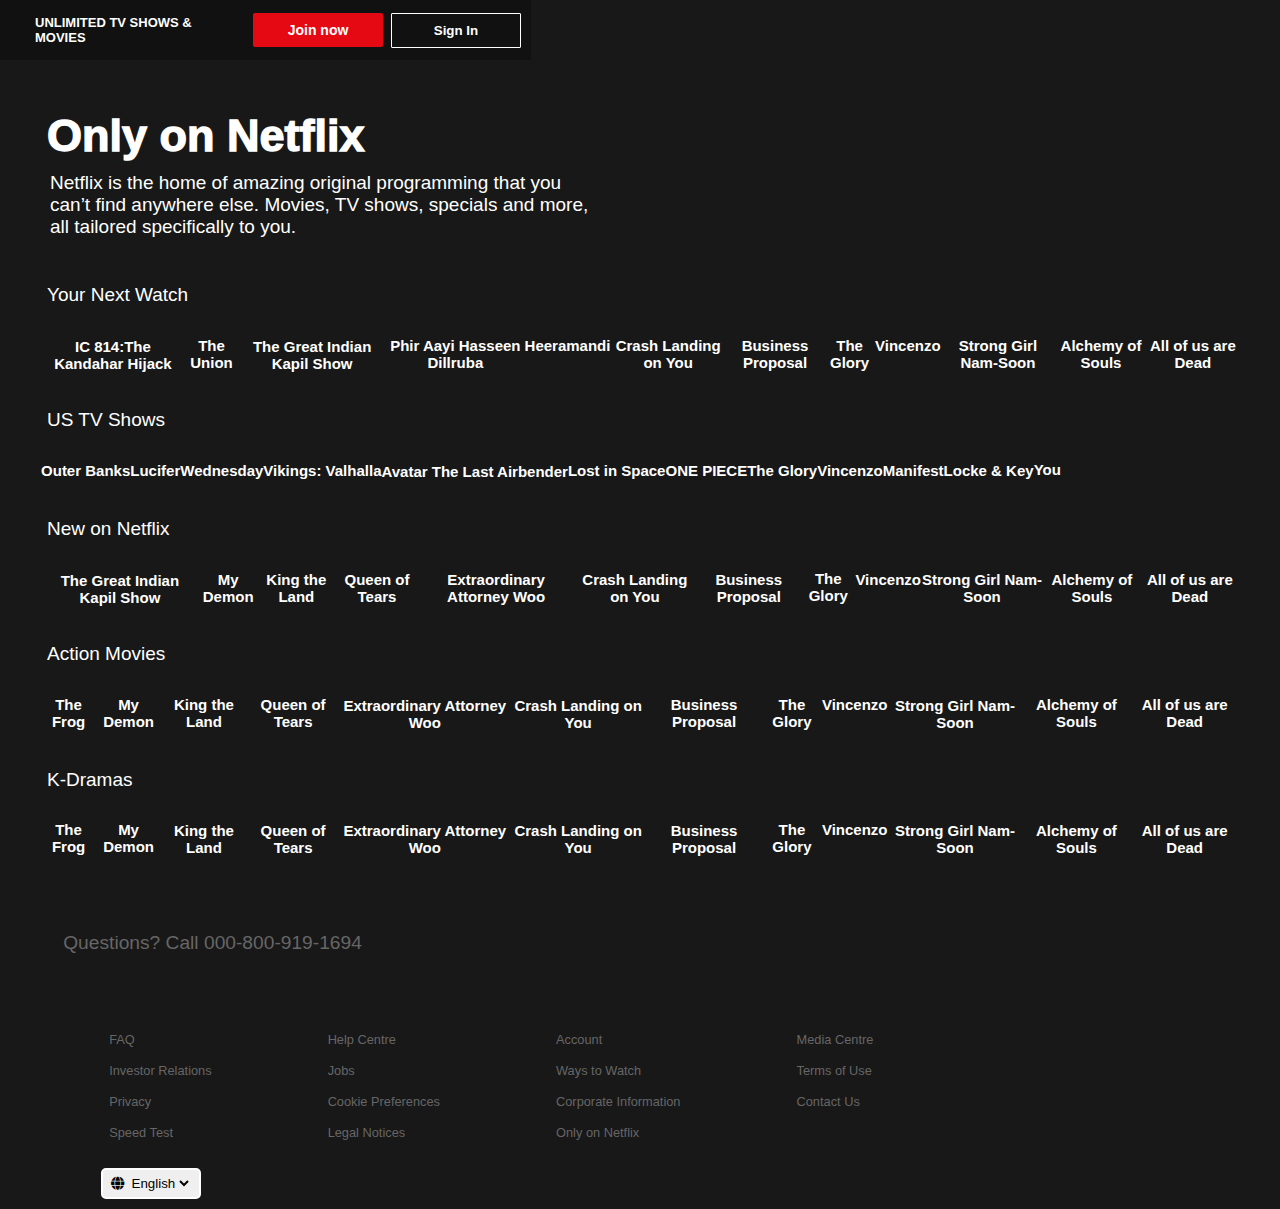
==== commit 57c43eef: "modified file successfully" ====
--- a/index1.html
+++ b/index1.html
@@ -91,8 +91,139 @@
             </div>
         </div>
     </section>
-    <section>
-        <h1>K-dramas</h1>
+    <section class="outline">
+        <p class="head">US TV Shows</p>
+        <div class="posters">
+            <div class="new">
+                <img src="https://occ-0-2164-2186.1.nflxso.net/dnm/api/v6/Qs00mKCpRvrkl3HZAN5KwEL1kpE/[base64].jpg?r=450"
+                    alt="" class="poster">
+                <h3>Outer Banks</h3>
+            </div>
+            <div class="new">
+                <img src="https://occ-0-2164-2186.1.nflxso.net/dnm/api/v6/Qs00mKCpRvrkl3HZAN5KwEL1kpE/AAAABdzLf-Q3OK2H03_O-TYenAtdtgEP9kHEK4Wov-JlvcJNPMiTwFtyZQ_eJ8yMtVrYzoc6mSbEyFAgqu9z-5P0-htUTbfc1AMpCtffuTkpgSJ_c8nM2GKlmkpcEHqoMsmfAmDY.jpg?r=501"
+                    alt="" class="poster">
+                <h3>Lucifer</h3>
+            </div>
+            <div class="new">
+                <img src="https://occ-0-2164-2186.1.nflxso.net/dnm/api/v6/Qs00mKCpRvrkl3HZAN5KwEL1kpE/AAAABc5URtqG36cHmUzXPrn9qaN1prCdZB3Llrhe8w4fvPKUxMp1phgN738mP1ctTe9QshMH8f0NlK-GdSAZDYJpXtvofUffd8o4BQuB7AKZogG-KbG0kR5H5w9kp3pXbogjGHSN.jpg?r=082"
+                    alt="" class="poster">
+                <h3>Wednesday</h3>
+            </div>
+            <div class="new">
+                <img src="https://occ-0-2164-2186.1.nflxso.net/dnm/api/v6/Qs00mKCpRvrkl3HZAN5KwEL1kpE/AAAABV613YEd1Xf5vsc5f8VoU97fvVAhZSl-YJrpcpxJcdLxE5W3-1deeHioge-DN3YsqOO7eZQfzUY1l5-nblRtY7d9oIePx0ttmHl7Y0Pwn7YvoMb7gJxfqQuvymHKEibbC9rp.jpg?r=972"
+                    alt="" class="poster">
+                <h3>Vikings: Valhalla
+                </h3>
+            </div>
+            <div class="new">
+                <img src="https://occ-0-2164-2186.1.nflxso.net/dnm/api/v6/Qs00mKCpRvrkl3HZAN5KwEL1kpE/AAAABUcdkx8dBXX3UiscTJZOUWjY6116mTfr9Xnr5gq4IaAXM9wAT7ZJiI54kmUnWe7oDeeYb_mWW-TTmisk7xV7Kak2IpZ18BULU9RmMoKWrplLi1OphlSEdLXUdjuy3PnDMDJf.jpg?r=09b"
+                    alt="" class="poster">
+                <h3>Avatar The Last Airbender</h3>
+            </div>
+            <div class="new">
+                <img src="https://occ-0-2186-2164.1.nflxso.net/dnm/api/v6/Qs00mKCpRvrkl3HZAN5KwEL1kpE/AAAABVuhqH5tvREn_CdDZ0Hd_h_2U1CNDHNnv_Y7deTApe81b1sei7C7MKvK4gWMpamlSXvo8AIIS5m94R6hwfQapa0x3fwvRPingY5u-pIbsGriC1xqthXsNZ0Wjaq-LdTJd6Bk.jpg?r=152"
+                    alt="" class="poster">
+                <h3>Lost in Space</h3>
+            </div>
+            <div class="new">
+                <img src="https://occ-0-2186-2164.1.nflxso.net/dnm/api/v6/Qs00mKCpRvrkl3HZAN5KwEL1kpE/AAAABaSul_dyl7Vp3dMc_7KoET72knNATy8bgAjoJj9KpYYeqK3RaxRd2-S1pIqDUVsb74gPp5fiAYNFV5iNq-LYmTLFuZBVn3cOmyRhtJL0bHAqejMOv3T0kslLRDKvH6WujDZd.jpg?r=4fc"
+                    alt="" class="poster">
+                <h3>ONE PIECE</h3>
+            </div>
+            <div class="new">
+                <img src="https://occ-0-7613-3663.1.nflxso.net/dnm/api/v6/Qs00mKCpRvrkl3HZAN5KwEL1kpE/AAAABVfPGa77dyP88-Xt_q-1tFannPOu5z0IK0DpvzCAZQUIPmWD5S8H2COg1wpWnIdBmRnxz3rFkobaI53h0zDaW9A7bNskvscjOkM9XWv7TT-_7KKnGgQqLt680sXelr48HssQ.jpg?r=3d2"
+                    alt="" class="poster">
+                <h3>The Glory</h3>
+            </div>
+            <div class="new">
+                <img src="https://occ-0-7613-3663.1.nflxso.net/dnm/api/v6/Qs00mKCpRvrkl3HZAN5KwEL1kpE/AAAABSitjBhxTkmKXKaLTESIa5iQ58nAyggjQUOYupjSwRe4gUR-_YAITsOHD6tTTZNuBfh0ssBesZYcvf9X7kTOjYj9LklBcD2gEr8rFmNxUtSBec4jGBl4Faf5hCl09TqioZr0.jpg?r=c8b"
+                    alt="" class="poster">
+                <h3>Vincenzo</h3>
+            </div>
+            <div class="new">
+                <img src="https://occ-0-2186-2164.1.nflxso.net/dnm/api/v6/Qs00mKCpRvrkl3HZAN5KwEL1kpE/AAAABZrMLnw8WE5hCJsepUt8asAgLAOczm8tGn3WGO3OvnZengYhUh7ZT3tncJ9z00fK6zlch9fBhVMKHQI77cCFiCHmxTQEDwpjuUBNiEzyxgCrRXNDQtECKDbrH5pR5s5oagYG.jpg?r=488"
+                    alt="" class="poster">
+                <h3>Manifest</h3>
+            </div>
+            <div class="new">
+                <img src="https://occ-0-2186-2164.1.nflxso.net/dnm/api/v6/Qs00mKCpRvrkl3HZAN5KwEL1kpE/AAAABcVyYZ7vG7K0ruHPJ0pNjBmeqW9n-mAZ8RmjPa3FNrOhYhqFgYPt6nEo71nyFydpCSo55eEEUP9WnUdu4-RDR7zHHKlsKL5JItTzu4cEqvIafHUL-E-BgN77HG0jfUUGq0MF.jpg?r=f76"
+                    alt="" class="poster">
+                <h3>Locke & Key</h3>
+            </div>
+            <div class="new">
+                <img src="https://occ-0-2186-2164.1.nflxso.net/dnm/api/v6/Qs00mKCpRvrkl3HZAN5KwEL1kpE/AAAABYYZaPf85cOFE4ebKH29bPV8TtwEXkEpfGqGS3eftrPUjhcsnjv2yXbZtwPR2TtpMKqGquebJXlJIpopoxFFZPwfoNOMYCX17cliLGTC76LGswYPhQEP7VEwIBGvLGCsBEs0.jpg?r=1ff"
+                    alt="" class="poster">
+                <h3>You</h3>
+            </div>
+        </div>
+    </section>
+    <section class="outline">
+        <p class="head">New on Netflix</p>
+        <div class="posters">
+            <div class="new">
+                <img src="https://occ-0-2186-2164.1.nflxso.net/dnm/api/v6/Qs00mKCpRvrkl3HZAN5KwEL1kpE/[base64].jpg?r=7a2"
+                    alt="" class="poster">
+                <h3>The Great Indian Kapil Show</h3>
+            </div>
+            <div class="new">
+                <img src="https://occ-0-7613-3663.1.nflxso.net/dnm/api/v6/Qs00mKCpRvrkl3HZAN5KwEL1kpE/AAAABQDpT6t8mS6Bent2_DvrUxLtm_sov8E2N7qazbGw6iISJLJh1LnGOJKOzi6fY5gxCqzu8tmDIKZ3I3Po5e6jKRYjIC2N1Ahs76BHqWgeTUV-3JNMvKwq1KfxjoW3E48X3LZe.jpg?r=44c"
+                    alt="" class="poster">
+                <h3>My Demon</h3>
+            </div>
+            <div class="new">
+                <img src="https://occ-0-7613-3663.1.nflxso.net/dnm/api/v6/Qs00mKCpRvrkl3HZAN5KwEL1kpE/AAAABcg9TuSaELytTMpfLNBbxPokSI47FYpoWXi2vbAvluwsIXZAQ_M2mBc6BoAfjahHiZGrJzGmCwBxfwNG_JYhQZ7Q5O_5UjdousyT7iLkqOFlzgNy1L2hZNDEeYKXfYw-GOw9.jpg?r=b69"
+                    alt="" class="poster">
+                <h3>King the Land</h3>
+            </div>
+            <div class="new">
+                <img src="https://occ-0-7613-3663.1.nflxso.net/dnm/api/v6/Qs00mKCpRvrkl3HZAN5KwEL1kpE/AAAABauaf_pjBXX9G_dl-IYBIWLYWexsTpaSGU0ulKaCMLmsn_ew6nmLGev9nFJJ7bRDMaKAGE0G2Egdgy30VgHbVI7c0-IeOxmMp5j-0AoMIuToZbPzDmGzCQjZIN_OLvtEARjE.jpg?r=3e4"
+                    alt="" class="poster">
+                <h3>Queen of Tears</h3>
+            </div>
+            <div class="new">
+                <img src="https://occ-0-7613-3663.1.nflxso.net/dnm/api/v6/Qs00mKCpRvrkl3HZAN5KwEL1kpE/AAAABWJrYB_PTHdpNMIwBeszzs4d5Qe4GyIlXOoyQhA0pvhLkYUk-yDw2s94PwpKEAAHshonNEXTwLnW9hVHJPEgN-1r2aGO-ZHN4qXPnOhkSI7_oOeLSxNLzEtkZNqd3os0qI_P.jpg?r=141"
+                    alt="" class="poster">
+                <h3>Extraordinary Attorney Woo</h3>
+            </div>
+            <div class="new">
+                <img src="https://occ-0-7613-3663.1.nflxso.net/dnm/api/v6/Qs00mKCpRvrkl3HZAN5KwEL1kpE/AAAABdxN36ttYwRQ2x5Gd4Vf8-kZZPwvMCRS0-dvt8BDlxSa3Fr3jfZVJ96CP-or5s67yFfK9Gq8Csmf5y8DtrXrGFkGH7JAif9HORfsvZUSI3yK-TL54cg3hK9Pb67utRRr04Wa.jpg?r=2b0"
+                    alt="" class="poster">
+                <h3>Crash Landing on You</h3>
+            </div>
+            <div class="new">
+                <img src="https://occ-0-7613-3663.1.nflxso.net/dnm/api/v6/Qs00mKCpRvrkl3HZAN5KwEL1kpE/AAAABa6R0zawmvBIlpRMxH9N2cD-aKWcmyqM8q3d_u41QnzVuaTgU8vxi1cWa4Q5oLSVCRjVDIoC0opTfZO_s-hyMzZl1_8PGK449ohLgy9CvPNXpKKkgCeta667RBPXODjZ2UWr.jpg?r=095"
+                    alt="" class="poster">
+                <h3>Business Proposal</h3>
+            </div>
+            <div class="new">
+                <img src="https://occ-0-7613-3663.1.nflxso.net/dnm/api/v6/Qs00mKCpRvrkl3HZAN5KwEL1kpE/AAAABVfPGa77dyP88-Xt_q-1tFannPOu5z0IK0DpvzCAZQUIPmWD5S8H2COg1wpWnIdBmRnxz3rFkobaI53h0zDaW9A7bNskvscjOkM9XWv7TT-_7KKnGgQqLt680sXelr48HssQ.jpg?r=3d2"
+                    alt="" class="poster">
+                <h3>The Glory</h3>
+            </div>
+            <div class="new">
+                <img src="https://occ-0-7613-3663.1.nflxso.net/dnm/api/v6/Qs00mKCpRvrkl3HZAN5KwEL1kpE/AAAABSitjBhxTkmKXKaLTESIa5iQ58nAyggjQUOYupjSwRe4gUR-_YAITsOHD6tTTZNuBfh0ssBesZYcvf9X7kTOjYj9LklBcD2gEr8rFmNxUtSBec4jGBl4Faf5hCl09TqioZr0.jpg?r=c8b"
+                    alt="" class="poster">
+                <h3>Vincenzo</h3>
+            </div>
+            <div class="new">
+                <img src="https://occ-0-7613-3663.1.nflxso.net/dnm/api/v6/Qs00mKCpRvrkl3HZAN5KwEL1kpE/AAAABcFoaztNqXLBlu5wt61mqadk_CMGU4W0UBALtAQs2YG4yJBNVNHmNiB8RtqnPPvYbZ8tdN2rFU6h6Zs7WuIv7c74C74zQeggvD2BB4NEIknREGmNptnt7-_E5Rt41ZyjsFMB.jpg?r=b45"
+                    alt="" class="poster">
+                <h3>Strong Girl Nam-Soon</h3>
+            </div>
+            <div class="new">
+                <img src="https://occ-0-7613-3663.1.nflxso.net/dnm/api/v6/Qs00mKCpRvrkl3HZAN5KwEL1kpE/AAAABcA5ihJ4PuMTrXRTHaAth8_nva2HRrSpo6wDgeD-HQjL1xILiSbYvlxn3UUrfrRehqFd61hZ_TczbI3bSzNGVe45MDX3kRA9Q6eFV8MugE-LEhQqj8wwZOScKLsz5US_6UDI.jpg?r=95c"
+                    alt="" class="poster">
+                <h3>Alchemy of Souls</h3>
+            </div>
+            <div class="new">
+                <img src="https://occ-0-7613-3663.1.nflxso.net/dnm/api/v6/Qs00mKCpRvrkl3HZAN5KwEL1kpE/AAAABdOdSuAwEvu_jZKZr4g_GHiP3YpfGSkqDi5yisAEpNVwAv-raxL1fcezQZn4aEu7ixtzlsbRg2GlY2_dkqo9QJyaJgz0Qkr1tH76wgOK9ulsSgZDe_QhgqxBTPeTJgIRGGSI.jpg?r=d40"
+                    alt="" class="poster">
+                <h3>All of us are Dead</h3>
+            </div>
+        </div>
+    </section>
+    <section class="outline">
+        <p class="head">Action Movies</p>
         <div class="posters">
             <div class="new">
                 <img src="https://occ-0-7613-3663.1.nflxso.net/dnm/api/v6/Qs00mKCpRvrkl3HZAN5KwEL1kpE/[base64].jpg?r=c81"
@@ -156,73 +287,8 @@
             </div>
         </div>
     </section>
-    <section>
-        <h1>K-dramas</h1>
-        <div class="posters">
-            <div class="new">
-                <img src="https://occ-0-7613-3663.1.nflxso.net/dnm/api/v6/Qs00mKCpRvrkl3HZAN5KwEL1kpE/[base64].jpg?r=c81"
-                    alt="" class="poster">
-                <h3>The Frog</h3>
-            </div>
-            <div class="new">
-                <img src="https://occ-0-7613-3663.1.nflxso.net/dnm/api/v6/Qs00mKCpRvrkl3HZAN5KwEL1kpE/AAAABQDpT6t8mS6Bent2_DvrUxLtm_sov8E2N7qazbGw6iISJLJh1LnGOJKOzi6fY5gxCqzu8tmDIKZ3I3Po5e6jKRYjIC2N1Ahs76BHqWgeTUV-3JNMvKwq1KfxjoW3E48X3LZe.jpg?r=44c"
-                    alt="" class="poster">
-                <h3>My Demon</h3>
-            </div>
-            <div class="new">
-                <img src="https://occ-0-7613-3663.1.nflxso.net/dnm/api/v6/Qs00mKCpRvrkl3HZAN5KwEL1kpE/AAAABcg9TuSaELytTMpfLNBbxPokSI47FYpoWXi2vbAvluwsIXZAQ_M2mBc6BoAfjahHiZGrJzGmCwBxfwNG_JYhQZ7Q5O_5UjdousyT7iLkqOFlzgNy1L2hZNDEeYKXfYw-GOw9.jpg?r=b69"
-                    alt="" class="poster">
-                <h3>King the Land</h3>
-            </div>
-            <div class="new">
-                <img src="https://occ-0-7613-3663.1.nflxso.net/dnm/api/v6/Qs00mKCpRvrkl3HZAN5KwEL1kpE/AAAABauaf_pjBXX9G_dl-IYBIWLYWexsTpaSGU0ulKaCMLmsn_ew6nmLGev9nFJJ7bRDMaKAGE0G2Egdgy30VgHbVI7c0-IeOxmMp5j-0AoMIuToZbPzDmGzCQjZIN_OLvtEARjE.jpg?r=3e4"
-                    alt="" class="poster">
-                <h3>Queen of Tears</h3>
-            </div>
-            <div class="new">
-                <img src="https://occ-0-7613-3663.1.nflxso.net/dnm/api/v6/Qs00mKCpRvrkl3HZAN5KwEL1kpE/AAAABWJrYB_PTHdpNMIwBeszzs4d5Qe4GyIlXOoyQhA0pvhLkYUk-yDw2s94PwpKEAAHshonNEXTwLnW9hVHJPEgN-1r2aGO-ZHN4qXPnOhkSI7_oOeLSxNLzEtkZNqd3os0qI_P.jpg?r=141"
-                    alt="" class="poster">
-                <h3>Extraordinary Attorney Woo</h3>
-            </div>
-            <div class="new">
-                <img src="https://occ-0-7613-3663.1.nflxso.net/dnm/api/v6/Qs00mKCpRvrkl3HZAN5KwEL1kpE/AAAABdxN36ttYwRQ2x5Gd4Vf8-kZZPwvMCRS0-dvt8BDlxSa3Fr3jfZVJ96CP-or5s67yFfK9Gq8Csmf5y8DtrXrGFkGH7JAif9HORfsvZUSI3yK-TL54cg3hK9Pb67utRRr04Wa.jpg?r=2b0"
-                    alt="" class="poster">
-                <h3>Crash Landing on You</h3>
-            </div>
-            <div class="new">
-                <img src="https://occ-0-7613-3663.1.nflxso.net/dnm/api/v6/Qs00mKCpRvrkl3HZAN5KwEL1kpE/AAAABa6R0zawmvBIlpRMxH9N2cD-aKWcmyqM8q3d_u41QnzVuaTgU8vxi1cWa4Q5oLSVCRjVDIoC0opTfZO_s-hyMzZl1_8PGK449ohLgy9CvPNXpKKkgCeta667RBPXODjZ2UWr.jpg?r=095"
-                    alt="" class="poster">
-                <h3>Business Proposal</h3>
-            </div>
-            <div class="new">
-                <img src="https://occ-0-7613-3663.1.nflxso.net/dnm/api/v6/Qs00mKCpRvrkl3HZAN5KwEL1kpE/AAAABVfPGa77dyP88-Xt_q-1tFannPOu5z0IK0DpvzCAZQUIPmWD5S8H2COg1wpWnIdBmRnxz3rFkobaI53h0zDaW9A7bNskvscjOkM9XWv7TT-_7KKnGgQqLt680sXelr48HssQ.jpg?r=3d2"
-                    alt="" class="poster">
-                <h3>The Glory</h3>
-            </div>
-            <div class="new">
-                <img src="https://occ-0-7613-3663.1.nflxso.net/dnm/api/v6/Qs00mKCpRvrkl3HZAN5KwEL1kpE/AAAABSitjBhxTkmKXKaLTESIa5iQ58nAyggjQUOYupjSwRe4gUR-_YAITsOHD6tTTZNuBfh0ssBesZYcvf9X7kTOjYj9LklBcD2gEr8rFmNxUtSBec4jGBl4Faf5hCl09TqioZr0.jpg?r=c8b"
-                    alt="" class="poster">
-                <h3>Vincenzo</h3>
-            </div>
-            <div class="new">
-                <img src="https://occ-0-7613-3663.1.nflxso.net/dnm/api/v6/Qs00mKCpRvrkl3HZAN5KwEL1kpE/AAAABcFoaztNqXLBlu5wt61mqadk_CMGU4W0UBALtAQs2YG4yJBNVNHmNiB8RtqnPPvYbZ8tdN2rFU6h6Zs7WuIv7c74C74zQeggvD2BB4NEIknREGmNptnt7-_E5Rt41ZyjsFMB.jpg?r=b45"
-                    alt="" class="poster">
-                <h3>Strong Girl Nam-Soon</h3>
-            </div>
-            <div class="new">
-                <img src="https://occ-0-7613-3663.1.nflxso.net/dnm/api/v6/Qs00mKCpRvrkl3HZAN5KwEL1kpE/AAAABcA5ihJ4PuMTrXRTHaAth8_nva2HRrSpo6wDgeD-HQjL1xILiSbYvlxn3UUrfrRehqFd61hZ_TczbI3bSzNGVe45MDX3kRA9Q6eFV8MugE-LEhQqj8wwZOScKLsz5US_6UDI.jpg?r=95c"
-                    alt="" class="poster">
-                <h3>Alchemy of Souls</h3>
-            </div>
-            <div class="new">
-                <img src="https://occ-0-7613-3663.1.nflxso.net/dnm/api/v6/Qs00mKCpRvrkl3HZAN5KwEL1kpE/AAAABdOdSuAwEvu_jZKZr4g_GHiP3YpfGSkqDi5yisAEpNVwAv-raxL1fcezQZn4aEu7ixtzlsbRg2GlY2_dkqo9QJyaJgz0Qkr1tH76wgOK9ulsSgZDe_QhgqxBTPeTJgIRGGSI.jpg?r=d40"
-                    alt="" class="poster">
-                <h3>All of us are Dead</h3>
-            </div>
-        </div>
-    </section>
-    <section>
-        <h1>K-dramas</h1>
+    <section class="outline">
+        <p class="head">K-Dramas</p>
         <div class="posters">
             <div class="new">
                 <img src="https://occ-0-7613-3663.1.nflxso.net/dnm/api/v6/Qs00mKCpRvrkl3HZAN5KwEL1kpE/[base64].jpg?r=c81"
--- a/index1.css
+++ b/index1.css
@@ -74,15 +74,18 @@
     font-size: 19px;
 }
 .outline .head{
-        font-size:30px;
-        font-weight: 700;
+        font-size:19px;
+        margin-top: 22px;
         font-family: Arial, Helvetica, sans-serif;
-        padding:12px 0px 0px 12px;
+        padding:14px 0px 0px 12px;
 }
 section .only{
     padding-top: 110px;
     font-size: 45px;
     font-weight: 1000;
+}
+.outline .posters .new img{
+    margin-right: 15px;
 }
 .user{
     font-size:1rem;
